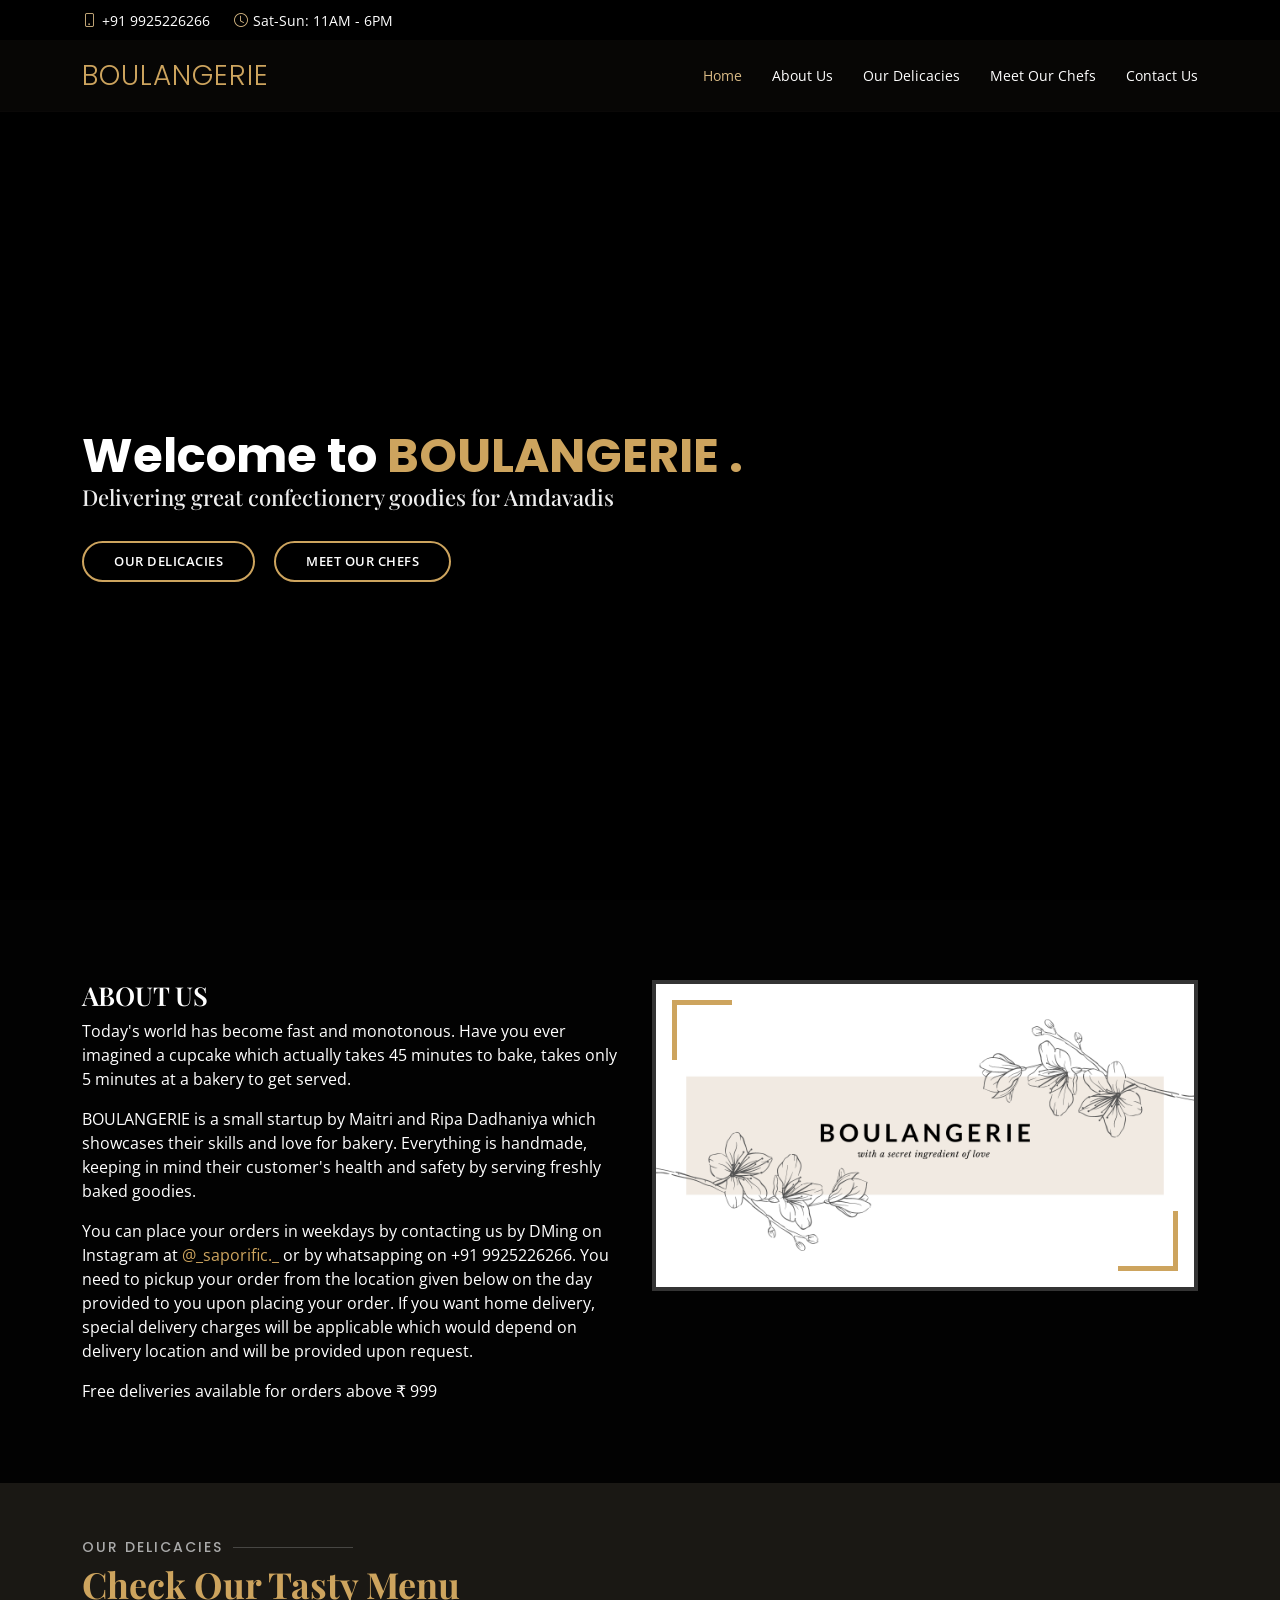
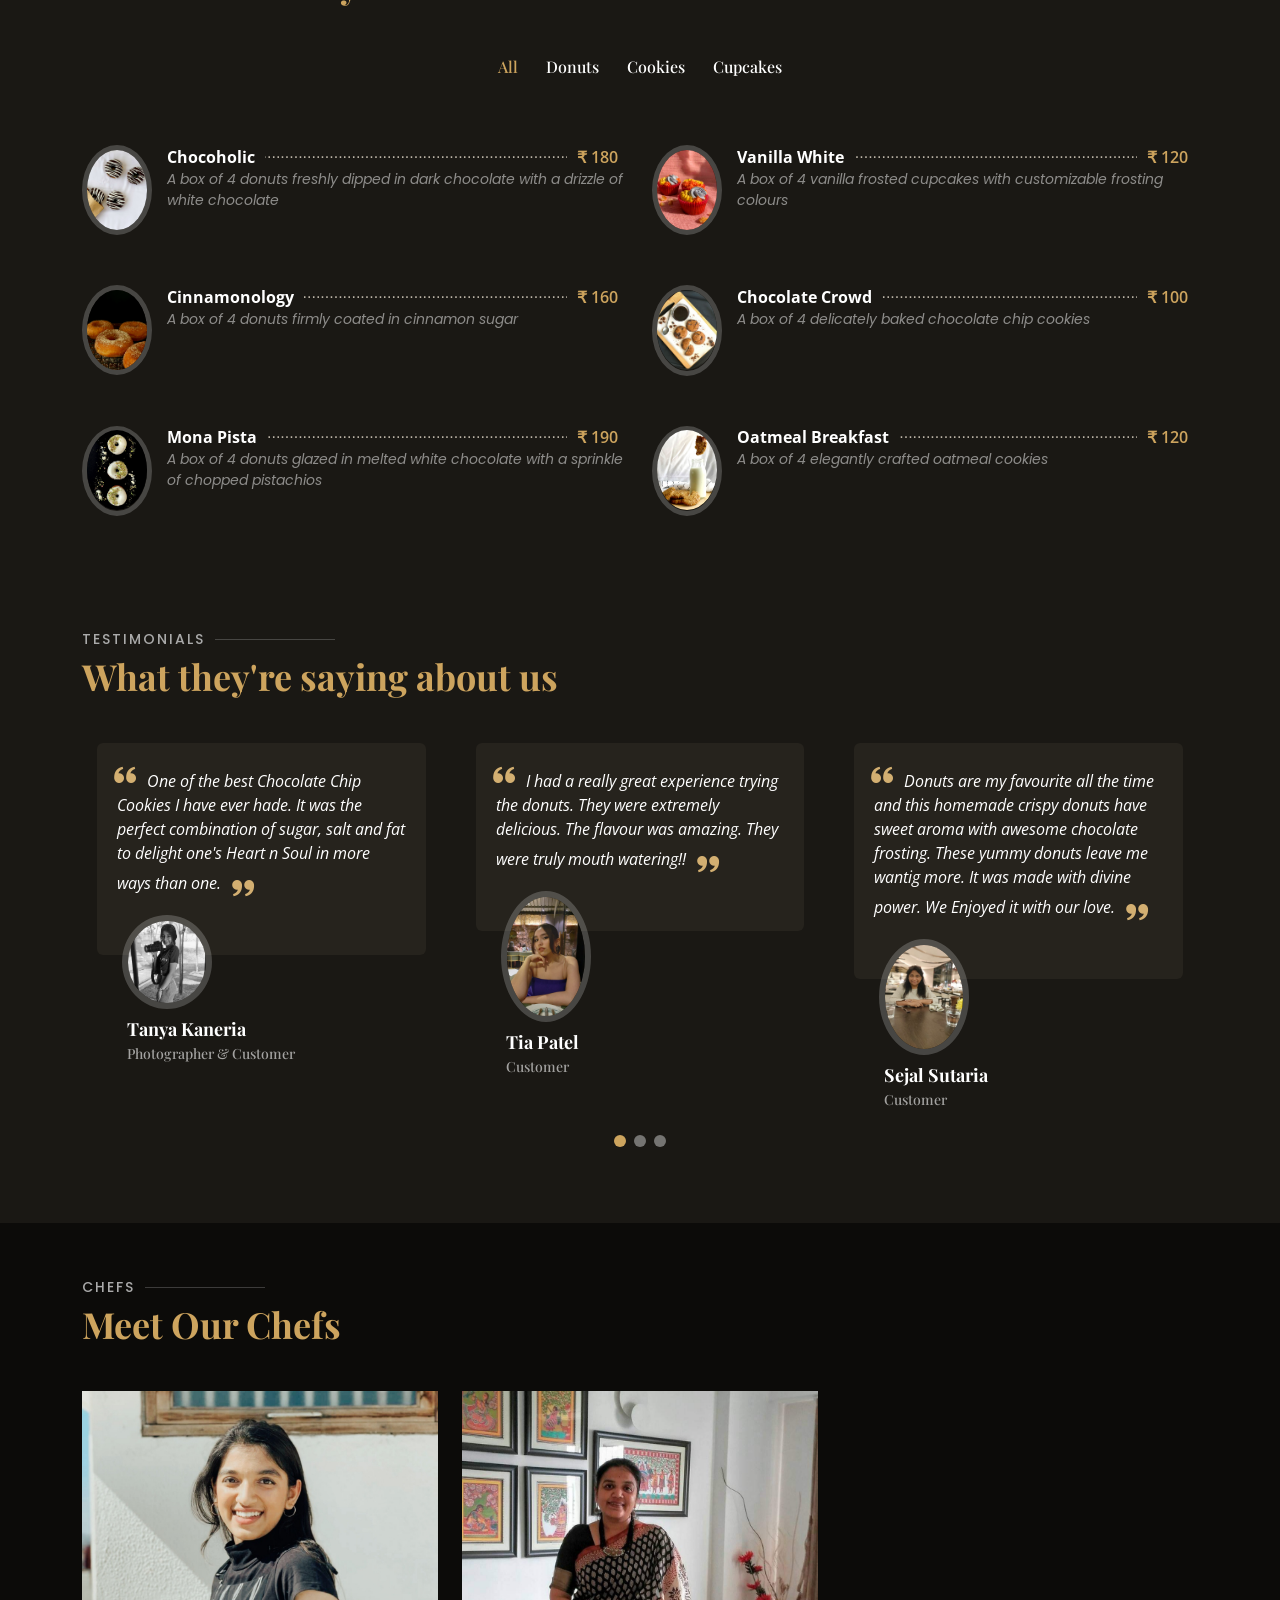
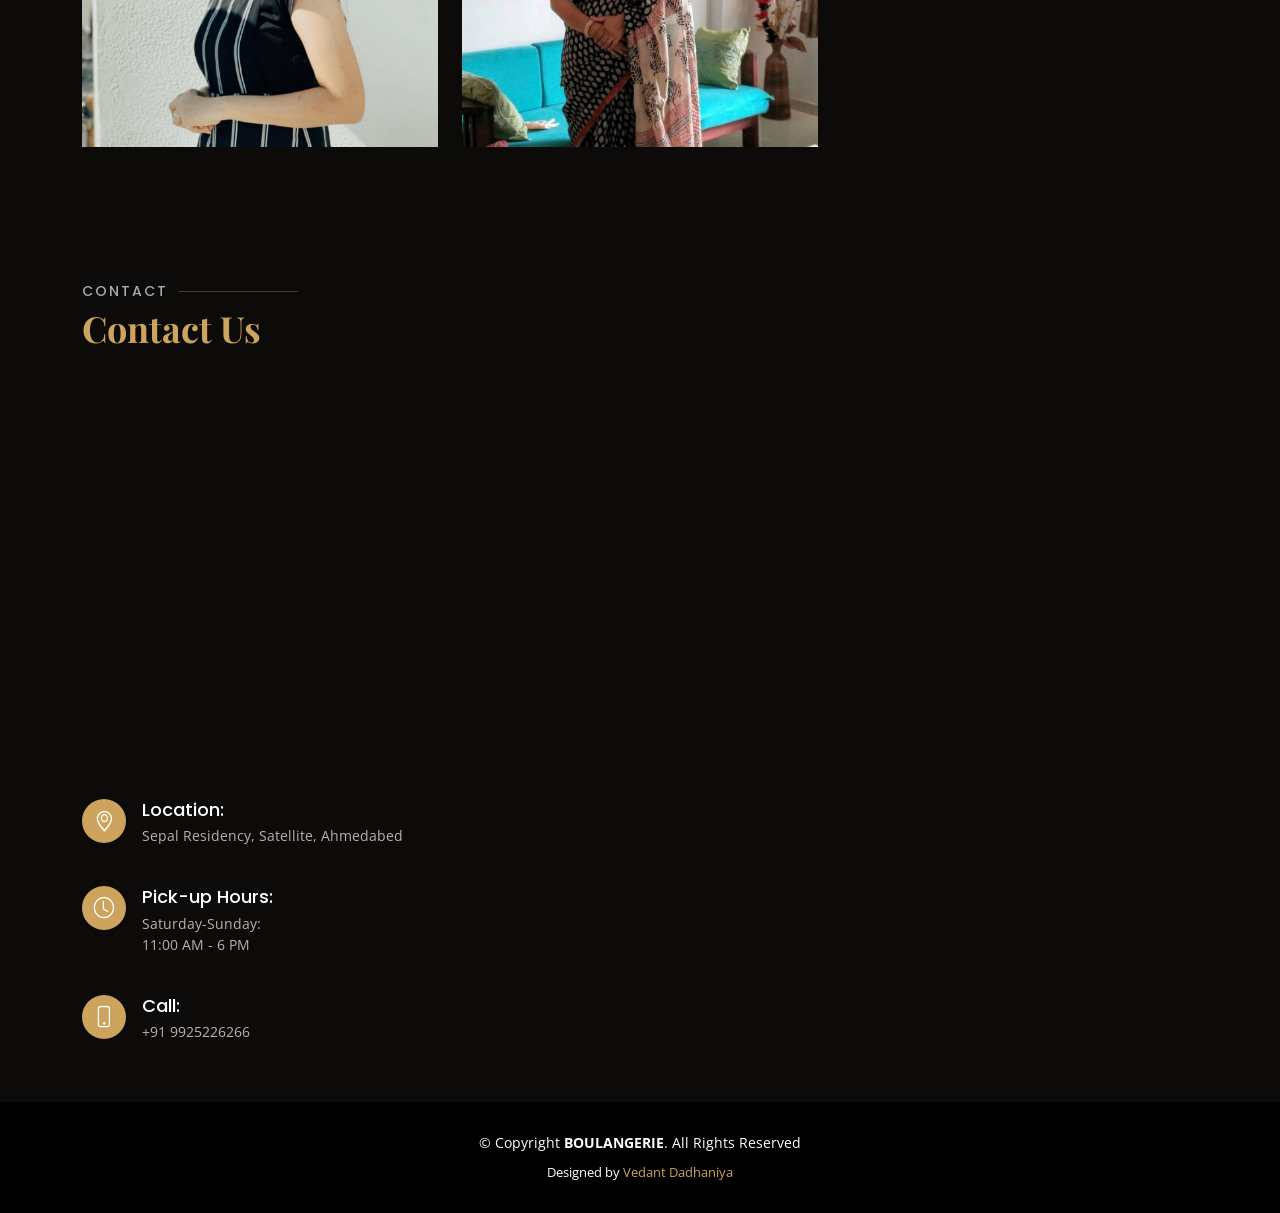
==== Boulangerie/index.html @ 25300a73 "Creator Update" ====
<!DOCTYPE html>
<html lang="en">

<head>
  <meta charset="utf-8">
  <meta content="width=device-width, initial-scale=1.0" name="viewport">

  <title>BOULANGERIE</title>
  <meta content="" name="description">
  <meta content="" name="keywords">

  <!-- Favicons -->
  <link href="assets/img/favicon.png" rel="icon">
  <link href="assets/img/apple-touch-icon.png" rel="apple-touch-icon">

  <!-- Google Fonts -->
  <link href="https://fonts.googleapis.com/css?family=Open+Sans:300,300i,400,400i,600,600i,700,700i|Playfair+Display:ital,wght@0,400;0,500;0,600;0,700;1,400;1,500;1,600;1,700|Poppins:300,300i,400,400i,500,500i,600,600i,700,700i" rel="stylesheet">

  <!-- Vendor CSS Files -->
  <link href="assets/vendor/animate.css/animate.min.css" rel="stylesheet">
  <link href="assets/vendor/aos/aos.css" rel="stylesheet">
  <link href="assets/vendor/bootstrap/css/bootstrap.min.css" rel="stylesheet">
  <link href="assets/vendor/bootstrap-icons/bootstrap-icons.css" rel="stylesheet">
  <link href="assets/vendor/boxicons/css/boxicons.min.css" rel="stylesheet">
  <link href="assets/vendor/glightbox/css/glightbox.min.css" rel="stylesheet">
  <link href="assets/vendor/swiper/swiper-bundle.min.css" rel="stylesheet">

  <!-- Template Main CSS File -->
  <link href="assets/css/style.css" rel="stylesheet">

  <!-- =======================================================
  * Template Name: BOULANGERIE - v3.0.1
  * Template URL: https://bootstrapmade.com/restaurantly-restaurant-template/
  * Author: BootstrapMade.com
  * License: https://bootstrapmade.com/license/
  ======================================================== -->
</head>

<body>

  <!-- ======= Top Bar ======= -->
  <div id="topbar" class="d-flex align-items-center fixed-top">
    <div class="container d-flex justify-content-center justify-content-md-between">

      <div class="contact-info d-flex align-items-center">
        <i class="bi bi-phone d-flex align-items-center"><span>+91 9925226266</span></i>
        <i class="bi bi-clock d-flex align-items-center ms-4"><span> Sat-Sun: 11AM - 6PM</span></i>
      </div>
    </div>
  </div>

  <!-- ======= Header ======= -->
  <header id="header" class="fixed-top d-flex align-items-cente">
    <div class="container-fluid container-xl d-flex align-items-center justify-content-lg-between">

      <h1 class="logo me-auto me-lg-0"><a href="index.html">BOULANGERIE</a></h1>
      <!-- Uncomment below if you prefer to use an image logo -->
      <!-- <a href="index.html" class="logo me-auto me-lg-0"><img src="assets/img/logo.png" alt="" class="img-fluid"></a>-->

      <nav id="navbar" class="navbar order-last order-lg-0">
        <ul>
          <li><a class="nav-link scrollto active" href="#hero">Home</a></li>
          <li><a class="nav-link scrollto" href="#about">About Us</a></li>
          <li><a class="nav-link scrollto" href="#menu">Our Delicacies</a></li>
          <li><a class="nav-link scrollto" href="#chefs">Meet Our Chefs</a></li>
          <li><a class="nav-link scrollto" href="#contact">Contact Us</a></li>
        </ul>
        <i class="bi bi-list mobile-nav-toggle"></i>
      </nav><!-- .navbar -->

    </div>
  </header><!-- End Header -->

  <!-- ======= Hero Section ======= -->
  <section id="hero" class="d-flex align-items-center">
    <div class="container position-relative text-center text-lg-start" data-aos="zoom-in" data-aos-delay="100">
      <div class="row">
        <div class="col-lg-8">
          <h1>Welcome to <span>BOULANGERIE .</span></h1>
          <h2>Delivering great confectionery goodies for Amdavadis</h2>

          <div class="btns">
            <a href="#menu" class="btn-menu animated fadeInUp scrollto">Our Delicacies</a>
            <a href="#chefs" class="btn-book animated fadeInUp scrollto">Meet Our Chefs</a>
          </div>
        </div>

      </div>
    </div>
  </section><!-- End Hero -->

  <main id="main">

    <!-- ======= About Section ======= -->
    <section id="about" class="about">
      <div class="container" data-aos="fade-up">

        <div class="row">
          <div class="col-lg-6 order-1 order-lg-2" data-aos="zoom-in" data-aos-delay="100">
            <div class="about-img">
              <img src="assets/img/about.jpg" alt="">
            </div>
          </div>
          <div class="col-lg-6 pt-4 pt-lg-0 order-2 order-lg-1 content">
            <h3>ABOUT US</h3>
            <p class="font-italic">
              Today's world has become fast and monotonous. Have you ever imagined a cupcake which actually takes 45 minutes to bake, takes only 5 minutes at a bakery to get served. 
            </p>

            <p>
              BOULANGERIE is a small startup by Maitri and Ripa Dadhaniya which showcases their skills and love for bakery. Everything is handmade, keeping in mind their customer's health and safety by serving freshly baked goodies.
            </p>

            <p>
              You can place your orders in weekdays by contacting us by DMing on Instagram at <a href="https://www.instagram.com/_saporific._/">@_saporific._</a> or by whatsapping on +91 9925226266. You need to pickup your order from the location given below on the day provided to you upon placing your order. If you want home delivery, special delivery charges will be applicable which would depend on delivery location and will be provided upon request.
            </p>

            <p>
              Free deliveries available for orders above ₹ 999
            </p>
          </div>
        </div>

      </div>
    </section><!-- End About Section -->

    <!-- ======= Menu Section ======= -->
    <section id="menu" class="menu section-bg">
      <div class="container" data-aos="fade-up">

        <div class="section-title">
          <h2>Our Delicacies</h2>
          <p>Check Our Tasty Menu</p>
        </div>

        <div class="row" data-aos="fade-up" data-aos-delay="100">
          <div class="col-lg-12 d-flex justify-content-center">
            <ul id="menu-flters">
              <li data-filter="*" class="filter-active">All</li>
              <li data-filter=".filter-starters">Donuts</li>
              <li data-filter=".filter-salads">Cookies</li>
              <li data-filter=".filter-specialty">Cupcakes</li>
            </ul>
          </div>
        </div>

        <div class="row menu-container" data-aos="fade-up" data-aos-delay="200">

          <div class="col-lg-6 menu-item filter-starters">
            <img src="assets/img/menu/CLD.jpg" class="menu-img" alt="">
            <div class="menu-content">
              <a href="#">Chocoholic</a><span>₹ 180</span>
            </div>
            <div class="menu-ingredients">
              A box of 4 donuts freshly dipped in dark chocolate with a drizzle of white chocolate
            </div>
          </div>

          <div class="col-lg-6 menu-item filter-specialty">
            <img src="assets/img/menu/vanilla-frosted-cupcakes.jpg" class="menu-img" alt="">
            <div class="menu-content">
              <a href="#">Vanilla White</a><span>₹ 120</span>
            </div>
            <div class="menu-ingredients">
              A box of 4 vanilla frosted cupcakes with customizable frosting colours
            </div>
          </div>

          <div class="col-lg-6 menu-item filter-starters">
            <img src="assets/img/menu/CD.jpg" class="menu-img" alt="">
            <div class="menu-content">
              <a href="#">Cinnamonology</a><span>₹ 160</span>
            </div>
            <div class="menu-ingredients">
              A box of 4 donuts firmly coated in cinnamon sugar
            </div>
          </div>

          <div class="col-lg-6 menu-item filter-salads">
            <img src="assets/img/menu/chocolate-chip-cookies.jpg" class="menu-img" alt="">
            <div class="menu-content">
              <a href="#">Chocolate Crowd</a><span>₹ 100</span>
            </div>
            <div class="menu-ingredients">
              A box of 4 delicately baked chocolate chip cookies
            </div>
          </div>

          <div class="col-lg-6 menu-item filter-starters">
            <img src="assets/img/menu/PD.jpg" class="menu-img" alt="">
            <div class="menu-content">
              <a href="#">Mona Pista</a><span>₹ 190</span>
            </div>
            <div class="menu-ingredients">
              A box of 4 donuts glazed in melted white chocolate with a sprinkle of chopped pistachios
            </div>
          </div>

          <div class="col-lg-6 menu-item filter-salads">
            <img src="assets/img/menu/oatmeal-cookies.jpg" class="menu-img" alt="">
            <div class="menu-content">
              <a href="#">Oatmeal Breakfast</a><span>₹ 120</span>
            </div>
            <div class="menu-ingredients">
              A box of 4 elegantly crafted oatmeal cookies
            </div>
          </div>

        </div>

      </div>
    </section><!-- End Menu Section -->
    
    <!-- ======= Testimonials Section ======= -->
    <section id="testimonials" class="testimonials section-bg">
      <div class="container" data-aos="fade-up">

        <div class="section-title">
          <h2>Testimonials</h2>
          <p>What they're saying about us</p>
        </div>

        <div class="testimonials-slider swiper-container" data-aos="fade-up" data-aos-delay="100">
          <div class="swiper-wrapper">

            <div class="swiper-slide">
              <div class="testimonial-item">
                <p>
                  <i class="bx bxs-quote-alt-left quote-icon-left"></i>
                  One of the best Chocolate Chip Cookies I have ever hade. It was the perfect combination of sugar, salt and fat to delight one's Heart n Soul in more ways than one.
                  <i class="bx bxs-quote-alt-right quote-icon-right"></i>
                </p>
                <img src="assets/img/testimonials/testimonials-1.jpg" class="testimonial-img" alt="">
                <h3>Tanya Kaneria</h3>
                <h4>Photographer &amp; Customer</h4>
              </div>
            </div><!-- End testimonial item -->

            <div class="swiper-slide">
              <div class="testimonial-item">
                <p>
                  <i class="bx bxs-quote-alt-left quote-icon-left"></i>
                  I had a really great experience trying the donuts. They were extremely delicious. The flavour was amazing. They were truly mouth watering!!
                  <i class="bx bxs-quote-alt-right quote-icon-right"></i>
                </p>
                <img src="assets/img/testimonials/testimonials-2.jpg" class="testimonial-img" alt="">
                <h3>Tia Patel</h3>
                <h4>Customer</h4>
              </div>
            </div><!-- End testimonial item -->

            <div class="swiper-slide">
              <div class="testimonial-item">
                <p>
                  <i class="bx bxs-quote-alt-left quote-icon-left"></i>
                  Donuts are my favourite all the time and this homemade crispy donuts have sweet aroma with awesome chocolate frosting. These yummy donuts leave me wantig more. It was made with divine power. We Enjoyed it with our love.
                  <i class="bx bxs-quote-alt-right quote-icon-right"></i>
                </p>
                <img src="assets/img/testimonials/testimonials-3.jpg" class="testimonial-img" alt="">
                <h3>Sejal Sutaria</h3>
                <h4>Customer</h4>
              </div>
            </div><!-- End testimonial item -->

          </div>
          <div class="swiper-pagination"></div>
        </div>

      </div>
    </section><!-- End Testimonials Section -->

    <!-- ======= Chefs Section ======= -->
    <section id="chefs" class="chefs">
      <div class="container" data-aos="fade-up">

        <div class="section-title">
          <h2>Chefs</h2>
          <p>Meet Our Chefs</p>
        </div>

        <div class="row">

          <div class="col-lg-4 col-md-6">
            <div class="member" data-aos="zoom-in" data-aos-delay="100">
              <img src="assets/img/chefs/chefs-1.jpg" class="img-fluid" alt="">
              <div class="member-info">
                <div class="member-info-content">
                  <h4>Maitri Dadhaniya</h4>
                  <span>Student & Owner</span>
                </div>
                <div class="social">
                  <a href="https://www.instagram.com/_saporific._/"><i class="bi bi-instagram"></i></a>
                </div>
              </div>
            </div>
          </div>

          <div class="col-lg-4 col-md-6">
            <div class="member" data-aos="zoom-in" data-aos-delay="200">
              <img src="assets/img/chefs/chefs-2.jpg" class="img-fluid" alt="">
              <div class="member-info">
                <div class="member-info-content">
                  <h4>Ripa Dadhaniya</h4>
                  <span>Homemaker & Co-Owner</span>
                </div>
              </div>
            </div>
          </div>

        </div>

      </div>
    </section><!-- End Chefs Section -->

    <!-- ======= Contact Section ======= -->
    <section id="contact" class="contact">
      <div class="container" data-aos="fade-up">

        <div class="section-title">
          <h2>Contact</h2>
          <p>Contact Us</p>
        </div>
      </div>

      <div data-aos="fade-up">
        <iframe width="100%" height="350" frameborder="0" scrolling="no" marginheight="0" marginwidth="0" src="https://maps.google.com/maps?width=100%25&amp;height=350&amp;hl=en&amp;q=Sepal%20Residency,%20Jodhpur%20Village,%20Ahmedabad+(Sepal%20Residency)&amp;t=&amp;z=16&amp;ie=UTF8&amp;iwloc=B&amp;output=embed"></iframe>
      </div>

      <div class="container" data-aos="fade-up">

        <div class="row mt-5">

          <div class="col-lg-4">
            <div class="info">
              <div class="address">
                <i class="bi bi-geo-alt"></i>
                <h4>Location:</h4>
                <p>Sepal Residency, Satellite, Ahmedabed</p>
              </div>

              <div class="open-hours">
                <i class="bi bi-clock"></i>
                <h4>Pick-up Hours:</h4>
                <p>
                  Saturday-Sunday:<br>
                  11:00 AM - 6 PM
                </p>
              </div>

              <div class="phone">
                <i class="bi bi-phone"></i>
                <h4>Call:</h4>
                <p>+91 9925226266</p>
              </div>

            </div>

          </div>

        </div>

      </div>
    </section><!-- End Contact Section -->

  </main><!-- End #main -->

  <!-- ======= Footer ======= -->
  <footer id="footer">
    <div class="container">
      <div class="copyright">
        &copy; Copyright <strong><span>BOULANGERIE</span></strong>. All Rights Reserved
      </div>
      <div class="credits">
        <!-- All the links in the footer should remain intact. -->
        <!-- You can delete the links only if you purchased the pro version. -->
        <!-- Licensing information: https://bootstrapmade.com/license/ -->
        <!-- Purchase the pro version with working PHP/AJAX contact form: https://bootstrapmade.com/restaurantly-restaurant-template/ -->
        Designed by <a href='https://github.com/QuantoProgrammer'>Vedant Dadhaniya</a>
      </div>
    </div>
  </footer><!-- End Footer -->

  <div id="preloader"></div>
  <a href="#" class="back-to-top d-flex align-items-center justify-content-center"><i class="bi bi-arrow-up-short"></i></a>

  <!-- Vendor JS Files -->
  <script src="assets/vendor/aos/aos.js"></script>
  <script src="assets/vendor/bootstrap/js/bootstrap.bundle.min.js"></script>
  <script src="assets/vendor/glightbox/js/glightbox.min.js"></script>
  <script src="assets/vendor/isotope-layout/isotope.pkgd.min.js"></script>
  <script src="assets/vendor/php-email-form/validate.js"></script>
  <script src="assets/vendor/swiper/swiper-bundle.min.js"></script>

  <!-- Template Main JS File -->
  <script src="assets/js/main.js"></script>

</body>

</html>
---- Boulangerie/assets/css/style.css ----
/**
* Template Name: Restaurantly - v3.0.1
* Template URL: https://bootstrapmade.com/restaurantly-restaurant-template/
* Author: BootstrapMade.com
* License: https://bootstrapmade.com/license/
*/

/*--------------------------------------------------------------
# General
--------------------------------------------------------------*/
body {
  font-family: "Open Sans", sans-serif;
  background: #0c0b09;
  color: #fff;
}

a {
  color: #cda45e;
  text-decoration: none;
}

a:hover {
  color: #d9ba85;
  text-decoration: none;
}

h1, h2, h3, h4, h5, h6 {
  font-family: "Playfair Display", serif;
}

/*--------------------------------------------------------------
# Preloader
--------------------------------------------------------------*/
#preloader {
  position: fixed;
  top: 0;
  left: 0;
  right: 0;
  bottom: 0;
  z-index: 9999;
  overflow: hidden;
  background: #1a1814;
}

#preloader:before {
  content: "";
  position: fixed;
  top: calc(50% - 30px);
  left: calc(50% - 30px);
  border: 6px solid #1a1814;
  border-top-color: #cda45e;
  border-bottom-color: #cda45e;
  border-radius: 50%;
  width: 60px;
  height: 60px;
  -webkit-animation: animate-preloader 1s linear infinite;
  animation: animate-preloader 1s linear infinite;
}

@-webkit-keyframes animate-preloader {
  0% {
    transform: rotate(0deg);
  }
  100% {
    transform: rotate(360deg);
  }
}

@keyframes animate-preloader {
  0% {
    transform: rotate(0deg);
  }
  100% {
    transform: rotate(360deg);
  }
}

/*--------------------------------------------------------------
# Back to top button
--------------------------------------------------------------*/
.back-to-top {
  position: fixed;
  visibility: hidden;
  opacity: 0;
  right: 15px;
  bottom: 15px;
  z-index: 996;
  width: 44px;
  height: 44px;
  border-radius: 50px;
  transition: all 0.4s;
  border: 2px solid #cda45e;
}

.back-to-top i {
  font-size: 28px;
  color: #cda45e;
  line-height: 0;
}

.back-to-top:hover {
  background: #cda45e;
  color: #1a1814;
}

.back-to-top:hover i {
  color: #444444;
}

.back-to-top.active {
  visibility: visible;
  opacity: 1;
}

/*--------------------------------------------------------------
# Disable aos animation delay on mobile devices
--------------------------------------------------------------*/
@media screen and (max-width: 768px) {
  [data-aos-delay] {
    transition-delay: 0 !important;
  }
}

/*--------------------------------------------------------------
# Top Bar
--------------------------------------------------------------*/
#topbar {
  height: 40px;
  font-size: 14px;
  transition: all 0.5s;
  z-index: 996;
}

#topbar.topbar-scrolled {
  top: -40px;
}

#topbar .contact-info i {
  font-style: normal;
  color: #d9ba85;
}

#topbar .contact-info i span {
  padding-left: 5px;
  color: #fff;
}

#topbar .languages ul {
  display: flex;
  flex-wrap: wrap;
  list-style: none;
  padding: 0;
  margin: 0;
  color: #cda45e;
}

#topbar .languages ul a {
  color: white;
}

#topbar .languages ul li + li {
  padding-left: 10px;
}

#topbar .languages ul li + li::before {
  display: inline-block;
  padding-right: 10px;
  color: rgba(255, 255, 255, 0.5);
  content: "/";
}

/*--------------------------------------------------------------
# Header
--------------------------------------------------------------*/
#header {
  background: rgba(12, 11, 9, 0.6);
  border-bottom: 1px solid rgba(12, 11, 9, 0.6);
  transition: all 0.5s;
  z-index: 997;
  padding: 15px 0;
  top: 40px;
}

#header.header-scrolled {
  top: 0;
  background: rgba(0, 0, 0, 0.85);
  border-bottom: 1px solid #37332a;
}

#header .logo {
  font-size: 28px;
  margin: 0;
  padding: 0;
  line-height: 1;
  font-weight: 300;
  letter-spacing: 1px;
  text-transform: uppercase;
  font-family: "Poppins", sans-serif;
}

#header .logo a {
  color: #cda45e;
}

#header .logo img {
  max-height: 40px;
}

/*--------------------------------------------------------------
# Book a table button Menu
--------------------------------------------------------------*/
.book-a-table-btn {
  margin: 0 0 0 15px;
  border: 2px solid #cda45e;
  color: #fff;
  border-radius: 50px;
  padding: 8px 25px;
  text-transform: uppercase;
  font-size: 13px;
  font-weight: 500;
  letter-spacing: 1px;
  transition: 0.3s;
}

.book-a-table-btn:hover {
  background: #cda45e;
  color: #fff;
}

@media (max-width: 992px) {
  .book-a-table-btn {
    margin: 0 15px 0 0;
    padding: 8px 20px;
  }
}

/*--------------------------------------------------------------
# Navigation Menu
--------------------------------------------------------------*/
/**
* Desktop Navigation 
*/
.navbar {
  padding: 0;
}

.navbar ul {
  margin: 0;
  padding: 0;
  display: flex;
  list-style: none;
  align-items: center;
}

.navbar li {
  position: relative;
}

.navbar a {
  display: flex;
  align-items: center;
  justify-content: space-between;
  padding: 10px 0 10px 30px;
  color: #fff;
  white-space: nowrap;
  transition: 0.3s;
  font-size: 14px;
}

.navbar a i {
  font-size: 12px;
  line-height: 0;
  margin-left: 5px;
}

.navbar a:hover, .navbar .active, .navbar li:hover > a {
  color: #d9ba85;
}

.navbar .dropdown ul {
  display: block;
  position: absolute;
  left: 14px;
  top: calc(100% + 30px);
  margin: 0;
  padding: 10px 0;
  z-index: 99;
  opacity: 0;
  visibility: hidden;
  background: #fff;
  box-shadow: 0px 0px 30px rgba(127, 137, 161, 0.25);
  transition: 0.3s;
  border-radius: 4px;
}

.navbar .dropdown ul li {
  min-width: 200px;
}

.navbar .dropdown ul a {
  padding: 10px 20px;
  color: #444444;
}

.navbar .dropdown ul a i {
  font-size: 12px;
}

.navbar .dropdown ul a:hover, .navbar .dropdown ul .active:hover, .navbar .dropdown ul li:hover > a {
  color: #cda45e;
}

.navbar .dropdown:hover > ul {
  opacity: 1;
  top: 100%;
  visibility: visible;
}

.navbar .dropdown .dropdown ul {
  top: 0;
  left: calc(100% - 30px);
  visibility: hidden;
}

.navbar .dropdown .dropdown:hover > ul {
  opacity: 1;
  top: 0;
  left: 100%;
  visibility: visible;
}

@media (max-width: 1366px) {
  .navbar .dropdown .dropdown ul {
    left: -90%;
  }
  .navbar .dropdown .dropdown:hover > ul {
    left: -100%;
  }
}

/**
* Mobile Navigation 
*/
.mobile-nav-toggle {
  color: #fff;
  font-size: 28px;
  cursor: pointer;
  display: none;
  line-height: 0;
  transition: 0.5s;
}

@media (max-width: 991px) {
  .mobile-nav-toggle {
    display: block;
  }
  .navbar ul {
    display: none;
  }
}

.navbar-mobile {
  position: fixed;
  overflow: hidden;
  top: 0;
  right: 0;
  left: 0;
  bottom: 0;
  background: rgba(0, 0, 0, 0.9);
  transition: 0.3s;
  z-index: 999;
}

.navbar-mobile .mobile-nav-toggle {
  position: absolute;
  top: 15px;
  right: 15px;
}

.navbar-mobile ul {
  display: block;
  position: absolute;
  top: 55px;
  right: 15px;
  bottom: 15px;
  left: 15px;
  padding: 10px 0;
  border-radius: 6px;
  background-color: #fff;
  overflow-y: auto;
  transition: 0.3s;
}

.navbar-mobile a {
  padding: 10px 20px;
  font-size: 15px;
  color: #1a1814;
}

.navbar-mobile a:hover, .navbar-mobile .active, .navbar-mobile li:hover > a {
  color: #cda45e;
}

.navbar-mobile .getstarted {
  margin: 15px;
}

.navbar-mobile .dropdown ul {
  position: static;
  display: none;
  margin: 10px 20px;
  padding: 10px 0;
  z-index: 99;
  opacity: 1;
  visibility: visible;
  background: #fff;
  box-shadow: 0px 0px 30px rgba(127, 137, 161, 0.25);
}

.navbar-mobile .dropdown ul li {
  min-width: 200px;
}

.navbar-mobile .dropdown ul a {
  padding: 10px 20px;
}

.navbar-mobile .dropdown ul a i {
  font-size: 12px;
}

.navbar-mobile .dropdown ul a:hover, .navbar-mobile .dropdown ul .active:hover, .navbar-mobile .dropdown ul li:hover > a {
  color: #cda45e;
}

.navbar-mobile .dropdown > .dropdown-active {
  display: block;
}

/*--------------------------------------------------------------
# Hero Section
--------------------------------------------------------------*/
#hero {
  width: 100%;
  height: 100vh;
  background: url("../img/hero-bg.jpg") top center;
  background-size: cover;
  position: relative;
  padding: 0;
}

#hero:before {
  content: "";
  background: #000;
  position: absolute;
  bottom: 0;
  top: 0;
  left: 0;
  right: 0;
}

#hero .container {
  padding-top: 110px;
}

@media (max-width: 992px) {
  #hero .container {
    padding-top: 98px;
  }
}

#hero h1 {
  margin: 0;
  font-size: 48px;
  font-weight: 700;
  line-height: 56px;
  color: #fff;
  font-family: "Poppins", sans-serif;
}

#hero h1 span {
  color: #cda45e;
}

#hero h2 {
  color: #eee;
  margin-bottom: 10px 0 0 0;
  font-size: 22px;
}

#hero .btns {
  margin-top: 30px;
}

#hero .btn-menu, #hero .btn-book {
  font-weight: 600;
  font-size: 13px;
  letter-spacing: 0.5px;
  text-transform: uppercase;
  display: inline-block;
  padding: 12px 30px;
  border-radius: 50px;
  transition: 0.3s;
  line-height: 1;
  color: white;
  border: 2px solid #cda45e;
}

#hero .btn-menu:hover, #hero .btn-book:hover {
  background: #cda45e;
  color: #fff;
}

#hero .btn-book {
  margin-left: 15px;
}

#hero .play-btn {
  width: 94px;
  height: 94px;
  background: radial-gradient(#cda45e 50%, rgba(205, 164, 94, 0.4) 52%);
  border-radius: 50%;
  display: block;
  position: relative;
  overflow: hidden;
}

#hero .play-btn::after {
  content: '';
  position: absolute;
  left: 50%;
  top: 50%;
  transform: translateX(-40%) translateY(-50%);
  width: 0;
  height: 0;
  border-top: 10px solid transparent;
  border-bottom: 10px solid transparent;
  border-left: 15px solid #fff;
  z-index: 100;
  transition: all 400ms cubic-bezier(0.55, 0.055, 0.675, 0.19);
}

#hero .play-btn::before {
  content: '';
  position: absolute;
  width: 120px;
  height: 120px;
  -webkit-animation-delay: 0s;
  animation-delay: 0s;
  -webkit-animation: pulsate-btn 2s;
  animation: pulsate-btn 2s;
  -webkit-animation-direction: forwards;
  animation-direction: forwards;
  -webkit-animation-iteration-count: infinite;
  animation-iteration-count: infinite;
  -webkit-animation-timing-function: steps;
  animation-timing-function: steps;
  opacity: 1;
  border-radius: 50%;
  border: 5px solid rgba(205, 164, 94, 0.7);
  top: -15%;
  left: -15%;
  background: rgba(198, 16, 0, 0);
}

#hero .play-btn:hover::after {
  border-left: 15px solid #cda45e;
  transform: scale(20);
}

#hero .play-btn:hover::before {
  content: '';
  position: absolute;
  left: 50%;
  top: 50%;
  transform: translateX(-40%) translateY(-50%);
  width: 0;
  height: 0;
  border: none;
  border-top: 10px solid transparent;
  border-bottom: 10px solid transparent;
  border-left: 15px solid #fff;
  z-index: 200;
  -webkit-animation: none;
  animation: none;
  border-radius: 0;
}

@media (min-width: 1024px) {
  #hero {
    background-attachment: fixed;
  }
}

@media (max-width: 992px) {
  #hero .play-btn {
    margin-top: 30px;
  }
}

@media (max-height: 500px) {
  #hero {
    height: auto;
  }
  #hero .container {
    padding-top: 130px;
    padding-bottom: 60px;
  }
}

@media (max-width: 768px) {
  #hero h1 {
    font-size: 28px;
    line-height: 36px;
  }
  #hero h2 {
    font-size: 18px;
    line-height: 24px;
  }
}

@-webkit-keyframes pulsate-btn {
  0% {
    transform: scale(0.6, 0.6);
    opacity: 1;
  }
  100% {
    transform: scale(1, 1);
    opacity: 0;
  }
}

@keyframes pulsate-btn {
  0% {
    transform: scale(0.6, 0.6);
    opacity: 1;
  }
  100% {
    transform: scale(1, 1);
    opacity: 0;
  }
}

/*--------------------------------------------------------------
# Sections General
--------------------------------------------------------------*/
section {
  padding: 60px 0;
  overflow: hidden;
}

.section-bg {
  background-color: #1a1814;
}

.section-title {
  padding-bottom: 40px;
}

.section-title h2 {
  font-size: 14px;
  font-weight: 500;
  padding: 0;
  line-height: 1px;
  margin: 0 0 5px 0;
  letter-spacing: 2px;
  text-transform: uppercase;
  color: #aaaaaa;
  font-family: "Poppins", sans-serif;
}

.section-title h2::after {
  content: "";
  width: 120px;
  height: 1px;
  display: inline-block;
  background: rgba(255, 255, 255, 0.2);
  margin: 4px 10px;
}

.section-title p {
  margin: 0;
  margin: 0;
  font-size: 36px;
  font-weight: 700;
  font-family: "Playfair Display", serif;
  color: #cda45e;
}

/*--------------------------------------------------------------
# About
--------------------------------------------------------------*/
.breadcrumbs {
  padding: 15px 0;
  background: #1d1b16;
  margin-top: 110px;
}

@media (max-width: 992px) {
  .breadcrumbs {
    margin-top: 98px;
  }
}

.breadcrumbs h2 {
  font-size: 26px;
  font-weight: 300;
}

.breadcrumbs ol {
  display: flex;
  flex-wrap: wrap;
  list-style: none;
  padding: 0;
  margin: 0;
  font-size: 14px;
}

.breadcrumbs ol li + li {
  padding-left: 10px;
}

.breadcrumbs ol li + li::before {
  display: inline-block;
  padding-right: 10px;
  color: #37332a;
  content: "/";
}

@media (max-width: 768px) {
  .breadcrumbs .d-flex {
    display: block !important;
  }
  .breadcrumbs ol {
    display: block;
  }
  .breadcrumbs ol li {
    display: inline-block;
  }
}

/*--------------------------------------------------------------
# About
--------------------------------------------------------------*/
.about {
  background: url("../img/about-bg.jpg") center center;
  background-size: cover;
  position: relative;
  padding: 80px 0;
}

.about:before {
  content: "";
  background: rgba(0, 0, 0, 0.8);
  position: absolute;
  bottom: 0;
  top: 0;
  left: 0;
  right: 0;
}

.about .about-img {
  position: relative;
  transition: .5s;
}

.about .about-img img {
  max-width: 100%;
  border: 4px solid rgba(255, 255, 255, 0.2);
  position: relative;
}

.about .about-img::before {
  position: absolute;
  left: 20px;
  top: 20px;
  width: 60px;
  height: 60px;
  z-index: 1;
  content: '';
  border-left: 5px solid #cda45e;
  border-top: 5px solid #cda45e;
  transition: .5s;
}

.about .about-img::after {
  position: absolute;
  right: 20px;
  bottom: 20px;
  width: 60px;
  height: 60px;
  z-index: 2;
  content: '';
  border-right: 5px solid #cda45e;
  border-bottom: 5px solid #cda45e;
  transition: .5s;
}

.about .about-img:hover {
  transform: scale(1.03);
}

.about .about-img:hover::before {
  left: 10px;
  top: 10px;
}

.about .about-img:hover::after {
  right: 10px;
  bottom: 10px;
}

.about .content h3 {
  font-weight: 600;
  font-size: 26px;
}

.about .content ul {
  list-style: none;
  padding: 0;
}

.about .content ul li {
  padding-bottom: 10px;
}

.about .content ul i {
  font-size: 20px;
  padding-right: 4px;
  color: #cda45e;
}

.about .content p:last-child {
  margin-bottom: 0;
}

@media (min-width: 1024px) {
  .about {
    background-attachment: fixed;
  }
}

/*--------------------------------------------------------------
# Menu Section
--------------------------------------------------------------*/
.menu #menu-flters {
  padding: 0;
  margin: 0 auto 0 auto;
  list-style: none;
  text-align: center;
  border-radius: 50px;
}

.menu #menu-flters li {
  cursor: pointer;
  display: inline-block;
  padding: 8px 12px 10px 12px;
  font-size: 16px;
  font-weight: 500;
  line-height: 1;
  color: #fff;
  margin-bottom: 10px;
  transition: all ease-in-out 0.3s;
  border-radius: 50px;
  font-family: "Playfair Display", serif;
}

.menu #menu-flters li:hover, .menu #menu-flters li.filter-active {
  color: #cda45e;
}

.menu #menu-flters li:last-child {
  margin-right: 0;
}

.menu .menu-item {
  margin-top: 50px;
}

.menu .menu-img {
  width: 70px;
  border-radius: 50%;
  float: left;
  border: 5px solid rgba(255, 255, 255, 0.2);
}

.menu .menu-content {
  margin-left: 85px;
  overflow: hidden;
  display: flex;
  justify-content: space-between;
  position: relative;
}

.menu .menu-content::after {
  content: "......................................................................"
 "...................................................................."
 "....................................................................";
  position: absolute;
  left: 20px;
  right: 0;
  top: -4px;
  z-index: 1;
  color: #bab3a6;
  font-family: Arial, "Helvetica Neue", Helvetica, sans-serif;
}

.menu .menu-content a {
  padding-right: 10px;
  background: #1a1814;
  position: relative;
  z-index: 3;
  font-weight: 700;
  color: white;
  transition: 0.3s;
}

.menu .menu-content a:hover {
  color: #cda45e;
}

.menu .menu-content span {
  background: #1a1814;
  position: relative;
  z-index: 3;
  padding: 0 10px;
  font-weight: 600;
  color: #cda45e;
}

.menu .menu-ingredients {
  margin-left: 85px;
  font-style: italic;
  font-size: 14px;
  font-family: "Poppins", sans-serif;
  color: rgba(255, 255, 255, 0.5);
}

/*--------------------------------------------------------------
# Testimonials
--------------------------------------------------------------*/

.testimonials .testimonial-item {
  box-sizing: content-box;
  min-height: 320px;
}

.testimonials .testimonial-item .testimonial-img {
  width: 90px;
  border-radius: 50%;
  margin: -40px 0 0 40px;
  position: relative;
  z-index: 2;
  border: 6px solid rgba(255, 255, 255, 0.2);
}

.testimonials .testimonial-item h3 {
  font-size: 18px;
  font-weight: bold;
  margin: 10px 0 5px 45px;
  color: white;
}

.testimonials .testimonial-item h4 {
  font-size: 14px;
  color: rgba(255, 255, 255, 0.6);
  margin: 0 0 0 45px;
}

.testimonials .testimonial-item .quote-icon-left, .testimonials .testimonial-item .quote-icon-right {
  color: #d3af71;
  font-size: 26px;
}

.testimonials .testimonial-item .quote-icon-left {
  display: inline-block;
  left: -5px;
  position: relative;
}

.testimonials .testimonial-item .quote-icon-right {
  display: inline-block;
  right: -5px;
  position: relative;
  top: 10px;
}

.testimonials .testimonial-item p {
  font-style: italic;
  margin: 0 15px 0 15px;
  padding: 20px 20px 60px 20px;
  background: #26231d;
  position: relative;
  border-radius: 6px;
  position: relative;
  z-index: 1;
}

.testimonials .swiper-pagination {
  margin-top: 30px;
  position: relative;
}

.testimonials .swiper-pagination .swiper-pagination-bullet {
  width: 12px;
  height: 12px;
  background-color: rgba(255, 255, 255, 0.4);
  opacity: 1;
}

.testimonials .swiper-pagination .swiper-pagination-bullet-active {
  background-color: #cda45e;
}

/*--------------------------------------------------------------
# Chefs
--------------------------------------------------------------*/

.chefs .member {
  text-align: center;
  margin-bottom: 20px;
  background: #343a40;
  position: relative;
  overflow: hidden;
}

.chefs .member .member-info {
  opacity: 0;
  position: absolute;
  bottom: 0;
  top: 0;
  left: 0;
  right: 0;
  transition: 0.2s;
}

.chefs .member .member-info-content {
  position: absolute;
  left: 0;
  right: 0;
  bottom: 10px;
  transition: bottom 0.4s;
}

.chefs .member .member-info-content h4 {
  font-weight: 700;
  margin-bottom: 2px;
  font-size: 18px;
  color: #fff;
}

.chefs .member .member-info-content span {
  font-style: italic;
  display: block;
  font-size: 13px;
  color: #fff;
}

.chefs .member .social {
  position: absolute;
  left: 0;
  bottom: -38px;
  right: 0;
  height: 48px;
  transition: bottom ease-in-out 0.4s;
  text-align: center;
}

.chefs .member .social a {
  transition: color 0.3s;
  color: #fff;
  margin: 0 10px;
  display: inline-block;
}

.chefs .member .social a:hover {
  color: #cda45e;
}

.chefs .member .social i {
  font-size: 18px;
  margin: 0 2px;
}

.chefs .member:hover .member-info {
  background: linear-gradient(0deg, rgba(0, 0, 0, 0.9) 0%, rgba(0, 0, 0, 0.8) 20%, rgba(0, 212, 255, 0) 100%);
  opacity: 1;
  transition: 0.4s;
}

.chefs .member:hover .member-info-content {
  bottom: 60px;
  transition: bottom 0.4s;
}

.chefs .member:hover .social {
  bottom: 0;
  transition: bottom ease-in-out 0.4s;
}

/*--------------------------------------------------------------
# Contact
--------------------------------------------------------------*/
.contact .info {
  width: 100%;
}

.contact .info i {
  font-size: 20px;
  float: left;
  width: 44px;
  height: 44px;
  background: #cda45e;
  display: flex;
  justify-content: center;
  align-items: center;
  border-radius: 50px;
  transition: all 0.3s ease-in-out;
}

.contact .info h4 {
  padding: 0 0 0 60px;
  font-size: 18px;
  font-weight: 500;
  margin-bottom: 5px;
  font-family: "Poppins", sans-serif;
}

.contact .info p {
  padding: 0 0 0 60px;
  margin-bottom: 0;
  font-size: 14px;
  color: #bab3a6;
}

.contact .info .open-hours, .contact .info .email, .contact .info .phone {
  margin-top: 40px;
}

.contact .php-email-form {
  width: 100%;
}

.contact .php-email-form .form-group {
  padding-bottom: 8px;
}

.contact .php-email-form .validate {
  display: none;
  color: red;
  margin: 0 0 15px 0;
  font-weight: 400;
  font-size: 13px;
}

.contact .php-email-form .error-message {
  display: none;
  color: #fff;
  background: #ed3c0d;
  text-align: center;
  padding: 15px;
  font-weight: 600;
}

.contact .php-email-form .sent-message {
  display: none;
  color: #fff;
  background: #18d26e;
  text-align: center;
  padding: 15px;
  font-weight: 600;
}

.contact .php-email-form .loading {
  display: none;
  text-align: center;
  padding: 15px;
}

.contact .php-email-form .loading:before {
  content: "";
  display: inline-block;
  border-radius: 50%;
  width: 24px;
  height: 24px;
  margin: 0 10px -6px 0;
  border: 3px solid #cda45e;
  border-top-color: #1a1814;
  -webkit-animation: animate-loading 1s linear infinite;
  animation: animate-loading 1s linear infinite;
}

.contact .php-email-form input, .contact .php-email-form textarea {
  border-radius: 0;
  box-shadow: none;
  font-size: 14px;
  background: #0c0b09;
  border-color: #625b4b;
  color: white;
}

.contact .php-email-form input::-webkit-input-placeholder, .contact .php-email-form textarea::-webkit-input-placeholder {
  color: #a49b89;
}

.contact .php-email-form input::-moz-placeholder, .contact .php-email-form textarea::-moz-placeholder {
  color: #a49b89;
}

.contact .php-email-form input::placeholder, .contact .php-email-form textarea::placeholder {
  color: #a49b89;
}

.contact .php-email-form input:focus, .contact .php-email-form textarea:focus {
  border-color: #cda45e;
}

.contact .php-email-form input {
  height: 44px;
}

.contact .php-email-form textarea {
  padding: 10px 12px;
}

.contact .php-email-form button[type="submit"] {
  background: #cda45e;
  border: 0;
  padding: 10px 35px;
  color: #fff;
  transition: 0.4s;
  border-radius: 50px;
}

.contact .php-email-form button[type="submit"]:hover {
  background: #d3af71;
}

@-webkit-keyframes animate-loading {
  0% {
    transform: rotate(0deg);
  }
  100% {
    transform: rotate(360deg);
  }
}

@keyframes animate-loading {
  0% {
    transform: rotate(0deg);
  }
  100% {
    transform: rotate(360deg);
  }
}

/*--------------------------------------------------------------
# Footer
--------------------------------------------------------------*/
#footer {
  background: black;
  padding: 0 0 30px 0;
  color: #fff;
  font-size: 14px;
}

#footer .footer-top {
  background: #0c0b09;
  border-top: 1px solid #37332a;
  border-bottom: 1px solid #28251f;
  padding: 60px 0 30px 0;
}

#footer .footer-top .footer-info {
  margin-bottom: 30px;
}

#footer .footer-top .footer-info h3 {
  font-size: 24px;
  margin: 0 0 20px 0;
  padding: 2px 0 2px 0;
  line-height: 1;
  font-weight: 300;
  text-transform: uppercase;
  font-family: "Poppins", sans-serif;
}

#footer .footer-top .footer-info p {
  font-size: 14px;
  line-height: 24px;
  margin-bottom: 0;
  font-family: "Playfair Display", serif;
  color: #fff;
}

#footer .footer-top .social-links a {
  font-size: 18px;
  display: inline-block;
  background: #28251f;
  color: #fff;
  line-height: 1;
  padding: 8px 0;
  margin-right: 4px;
  border-radius: 50%;
  text-align: center;
  width: 36px;
  height: 36px;
  transition: 0.3s;
}

#footer .footer-top .social-links a:hover {
  background: #cda45e;
  color: #fff;
  text-decoration: none;
}

#footer .footer-top h4 {
  font-size: 16px;
  font-weight: 600;
  color: #fff;
  position: relative;
  padding-bottom: 12px;
}

#footer .footer-top .footer-links {
  margin-bottom: 30px;
}

#footer .footer-top .footer-links ul {
  list-style: none;
  padding: 0;
  margin: 0;
}

#footer .footer-top .footer-links ul i {
  padding-right: 2px;
  color: #cda45e;
  font-size: 18px;
  line-height: 1;
}

#footer .footer-top .footer-links ul li {
  padding: 10px 0;
  display: flex;
  align-items: center;
}

#footer .footer-top .footer-links ul li:first-child {
  padding-top: 0;
}

#footer .footer-top .footer-links ul a {
  color: #fff;
  transition: 0.3s;
  display: inline-block;
  line-height: 1;
}

#footer .footer-top .footer-links ul a:hover {
  color: #cda45e;
}

#footer .footer-top .footer-newsletter form {
  margin-top: 30px;
  background: #28251f;
  padding: 6px 10px;
  position: relative;
  border-radius: 50px;
  border: 1px solid #454035;
}

#footer .footer-top .footer-newsletter form input[type="email"] {
  border: 0;
  padding: 4px;
  width: calc(100% - 110px);
  background: #28251f;
  color: white;
}

#footer .footer-top .footer-newsletter form input[type="submit"] {
  position: absolute;
  top: -1px;
  right: -1px;
  bottom: -1px;
  border: 0;
  background: none;
  font-size: 16px;
  padding: 0 20px 2px 20px;
  background: #cda45e;
  color: #fff;
  transition: 0.3s;
  border-radius: 50px;
}

#footer .footer-top .footer-newsletter form input[type="submit"]:hover {
  background: #d3af71;
}

#footer .copyright {
  text-align: center;
  padding-top: 30px;
}

#footer .credits {
  padding-top: 10px;
  text-align: center;
  font-size: 13px;
  color: #fff;
}
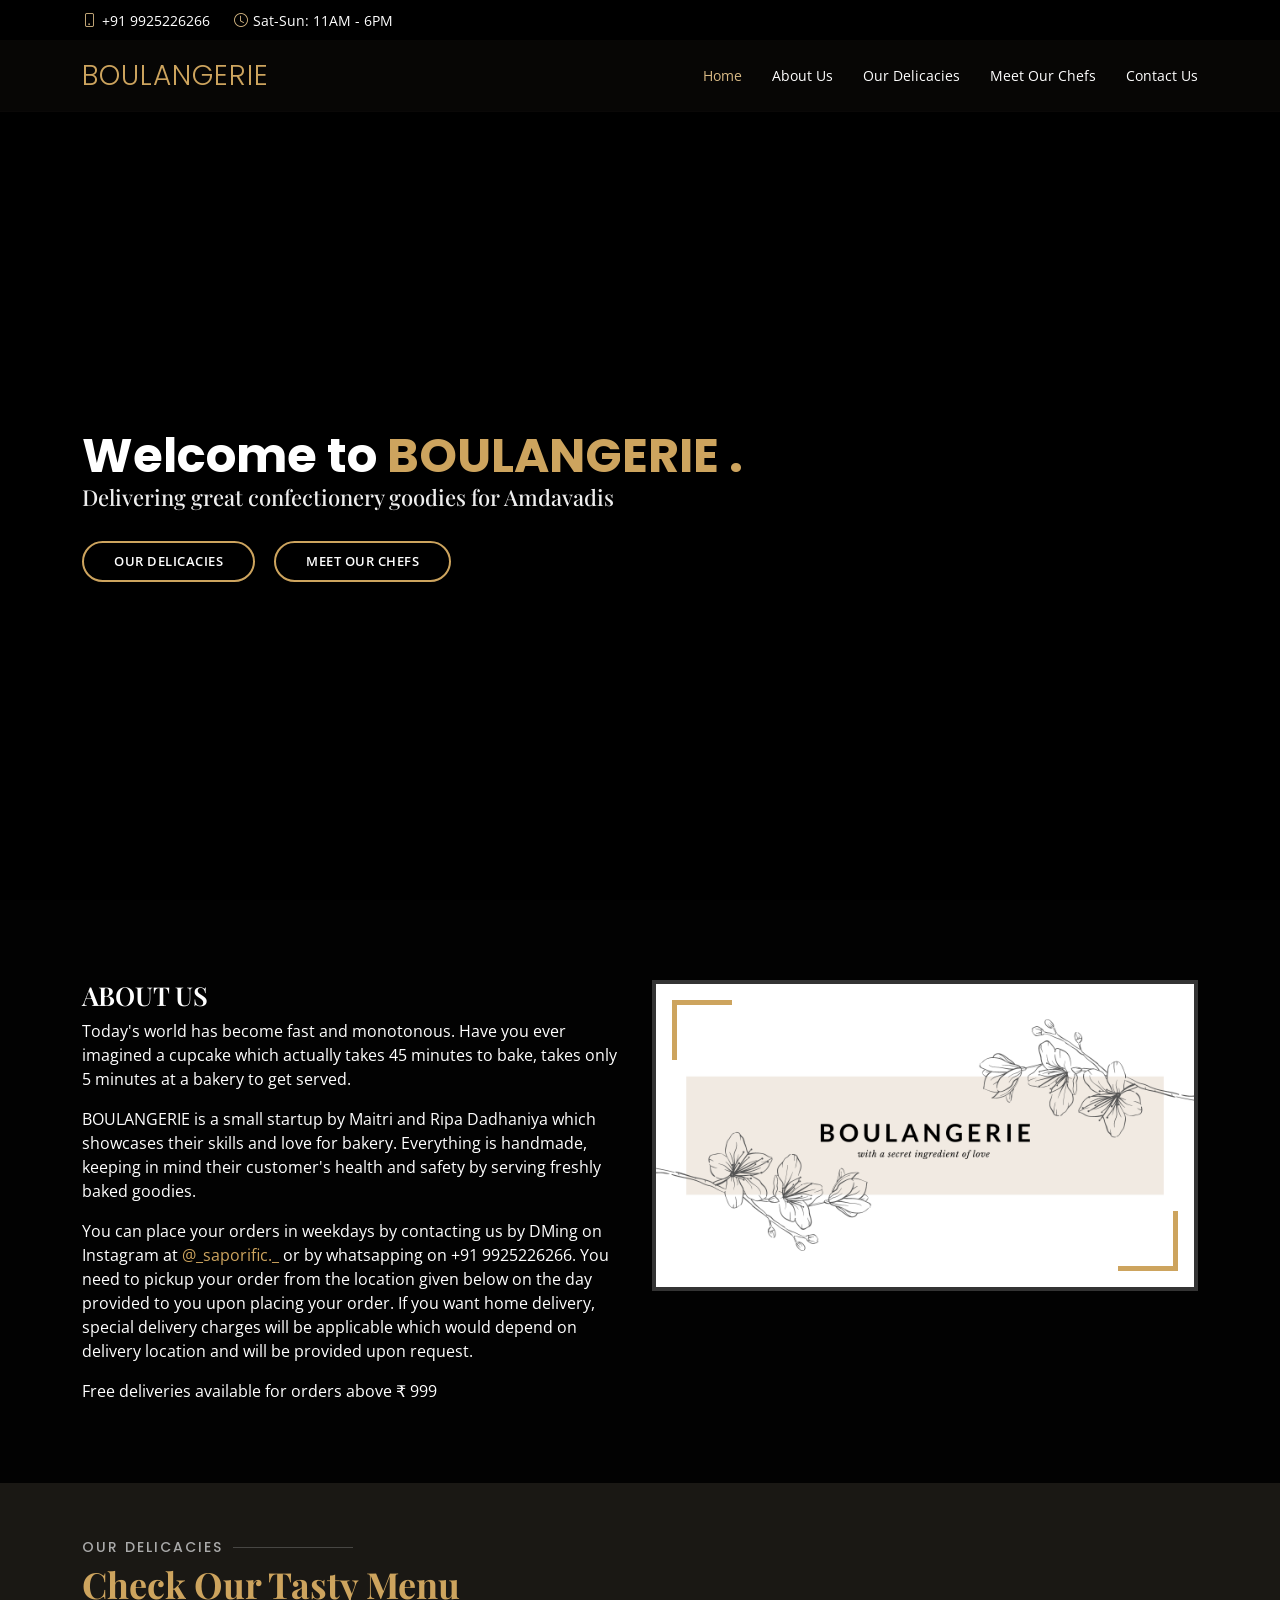
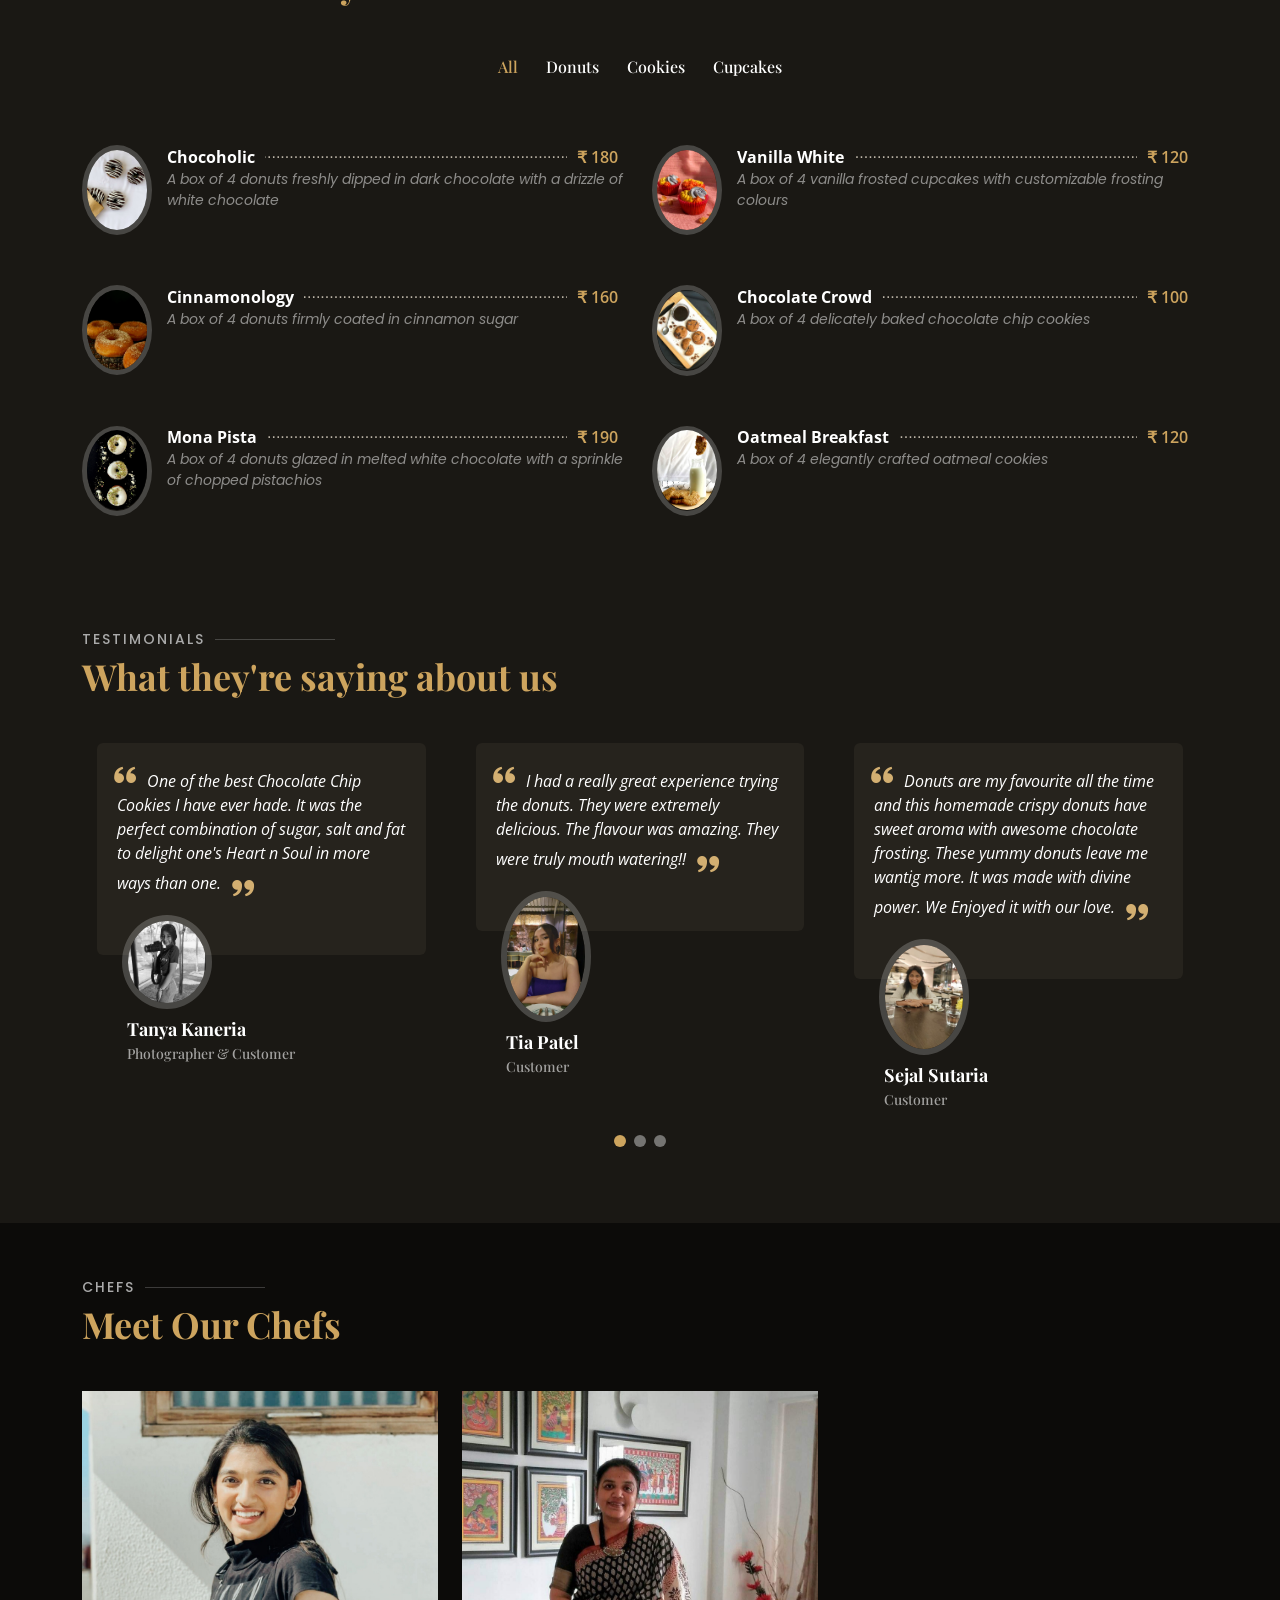
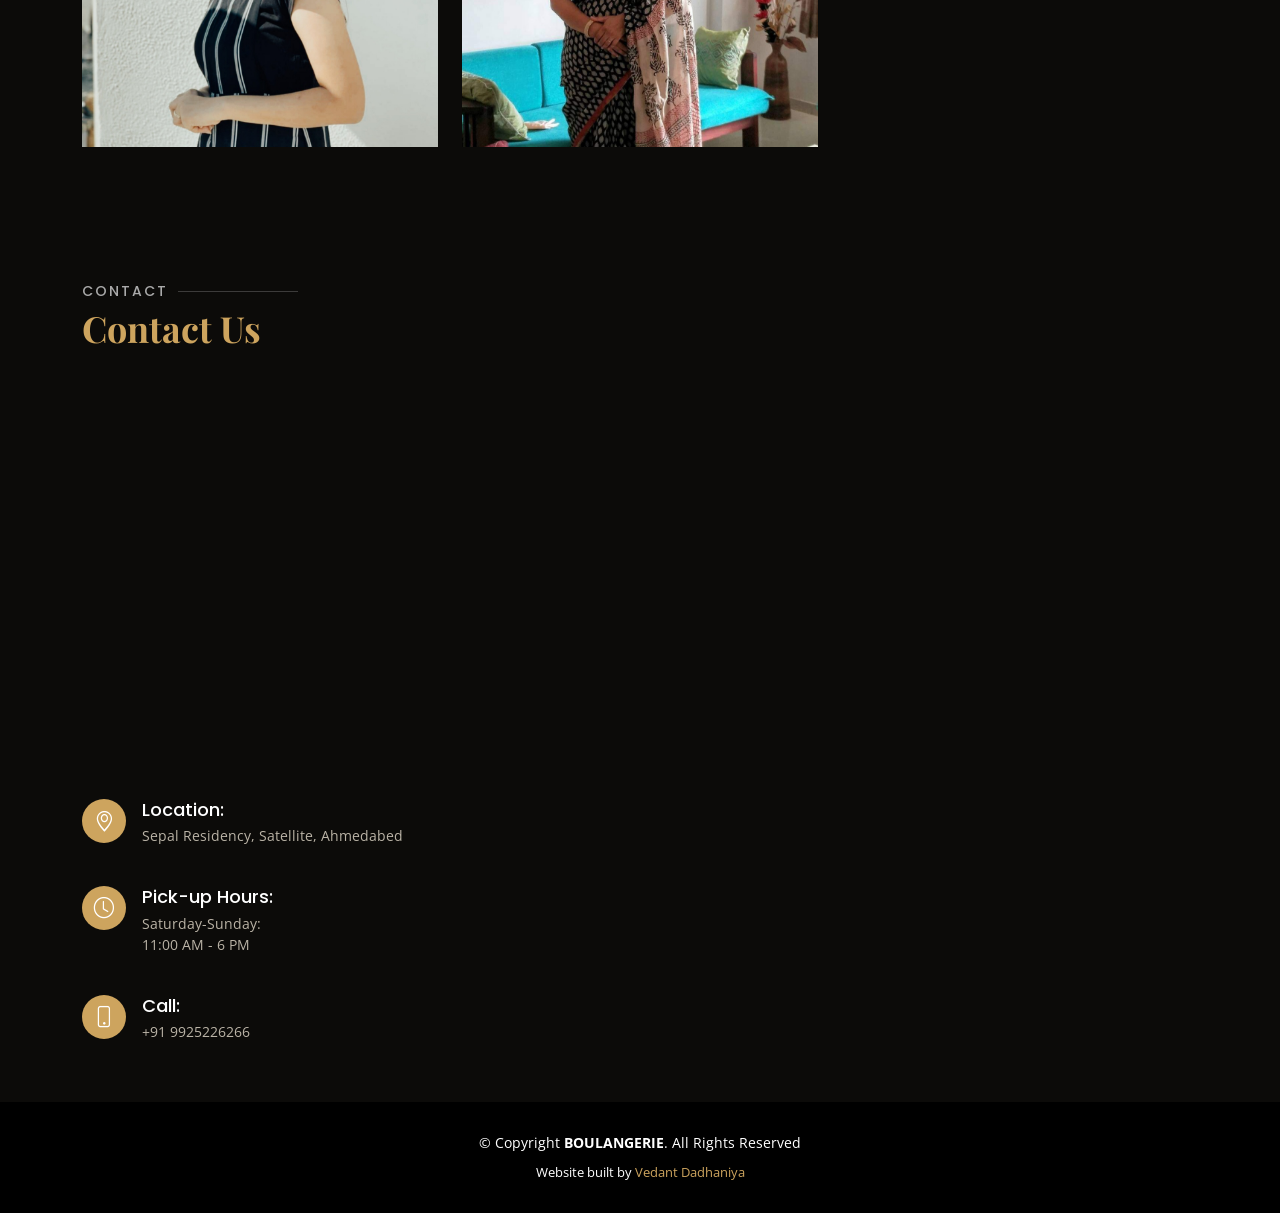
==== commit 7adaa1a4: "Creator Update #2" ====
--- a/Boulangerie/index.html
+++ b/Boulangerie/index.html
@@ -375,7 +375,7 @@
         <!-- You can delete the links only if you purchased the pro version. -->
         <!-- Licensing information: https://bootstrapmade.com/license/ -->
         <!-- Purchase the pro version with working PHP/AJAX contact form: https://bootstrapmade.com/restaurantly-restaurant-template/ -->
-        Designed by <a href='https://github.com/QuantoProgrammer'>Vedant Dadhaniya</a>
+        Website built by <a href='https://github.com/QuantoProgrammer'>Vedant Dadhaniya</a>
       </div>
     </div>
   </footer><!-- End Footer -->
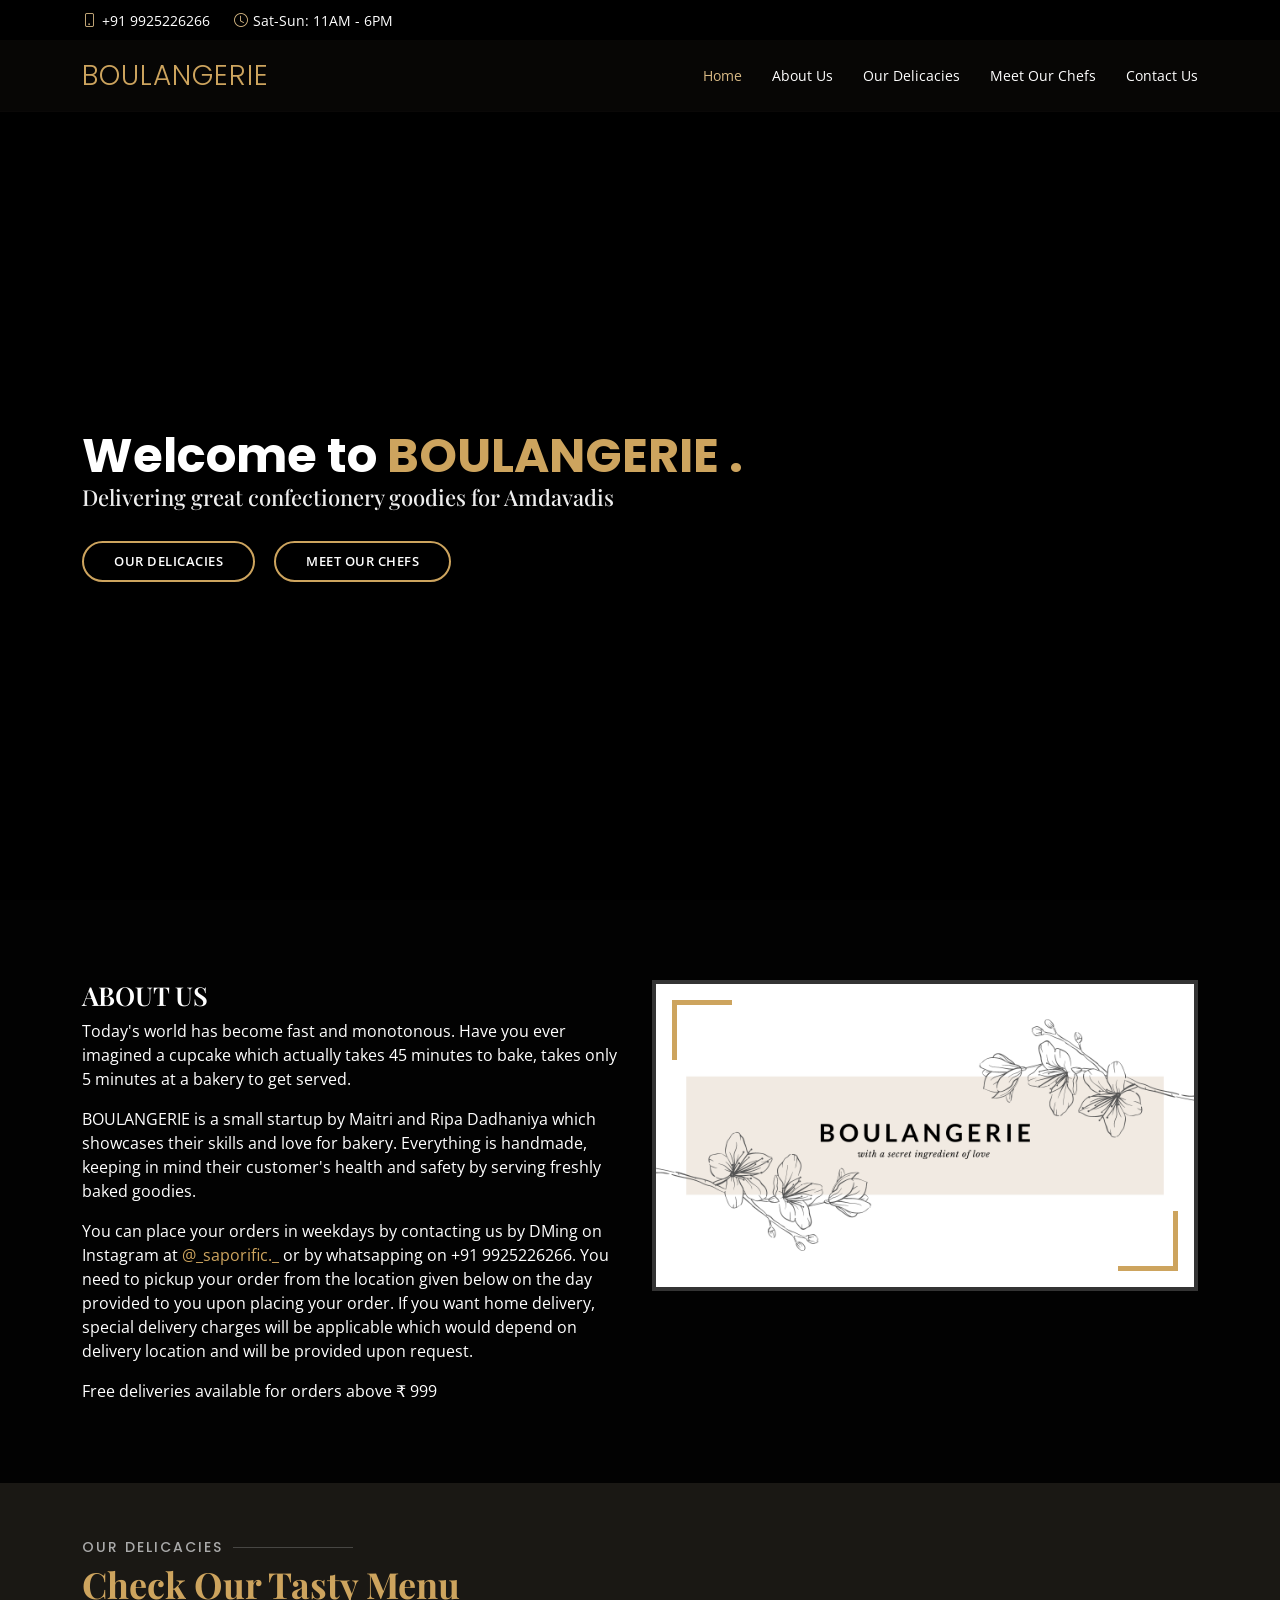
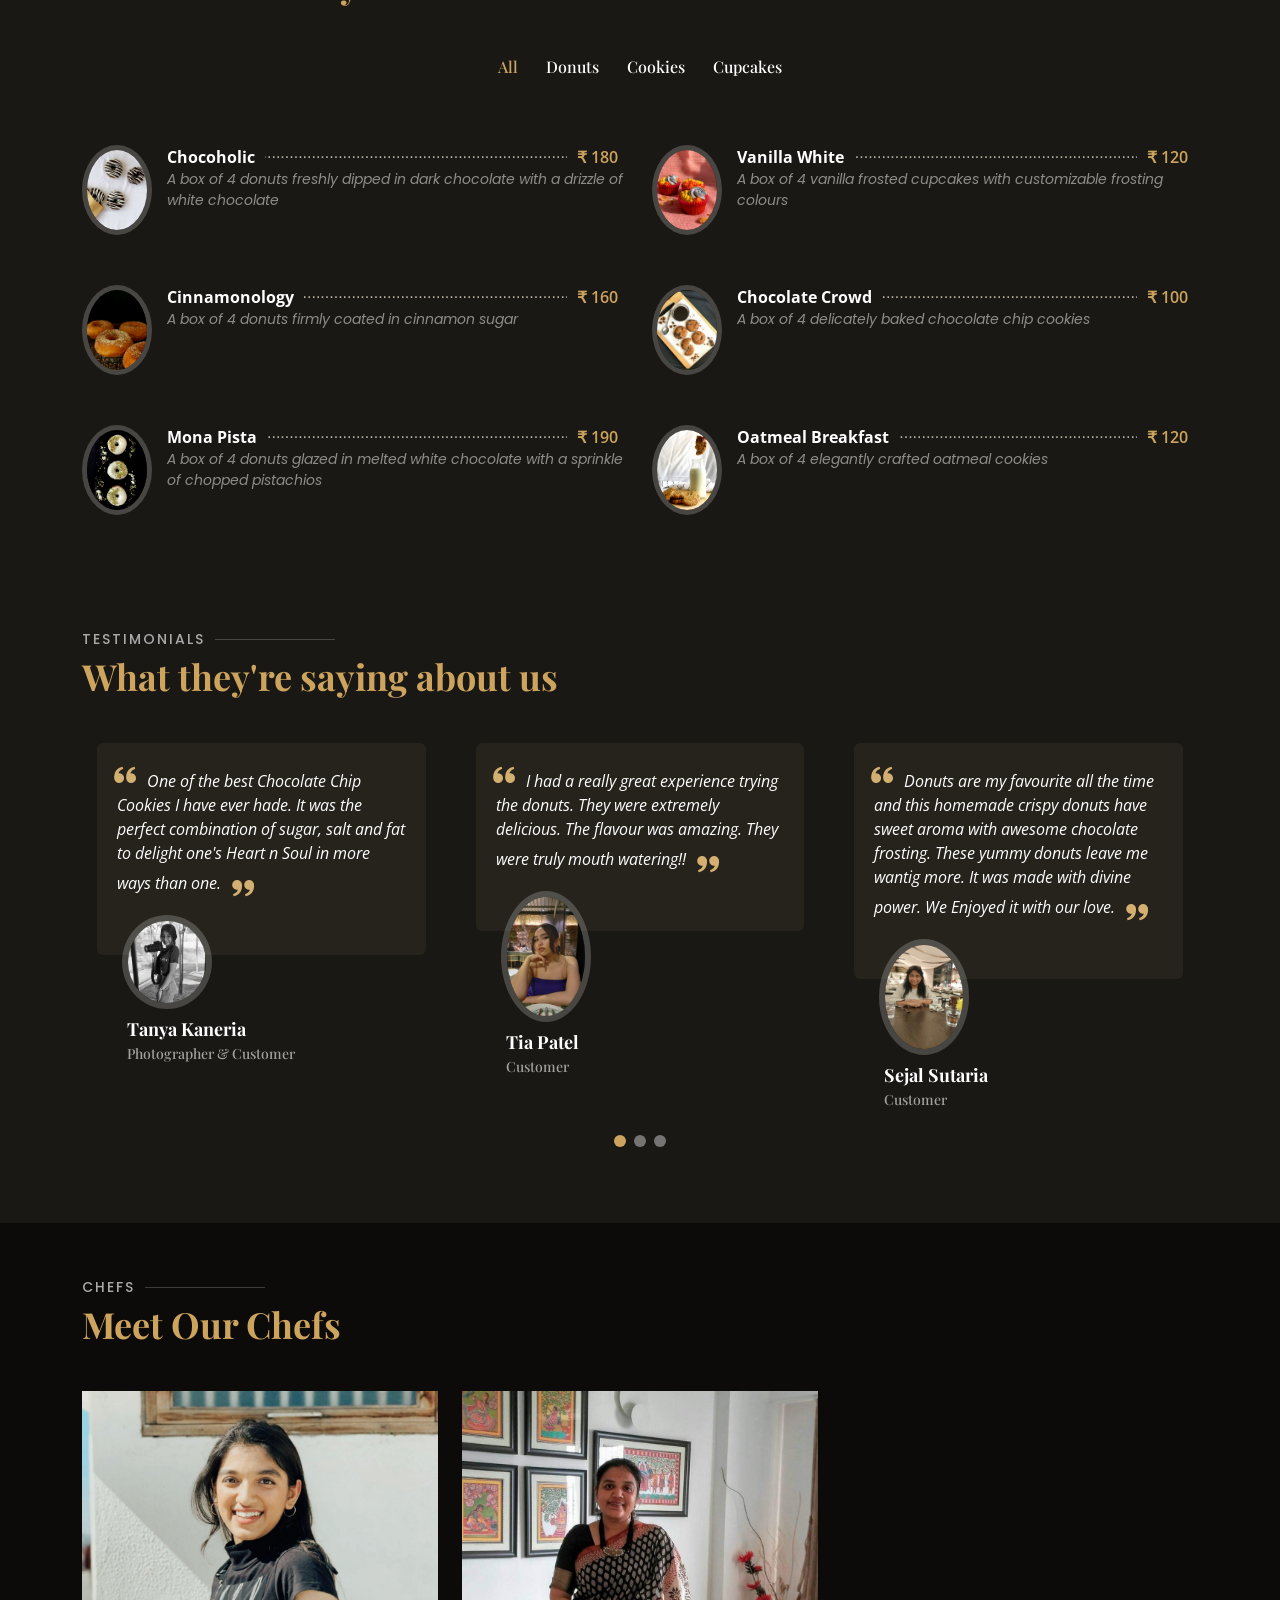
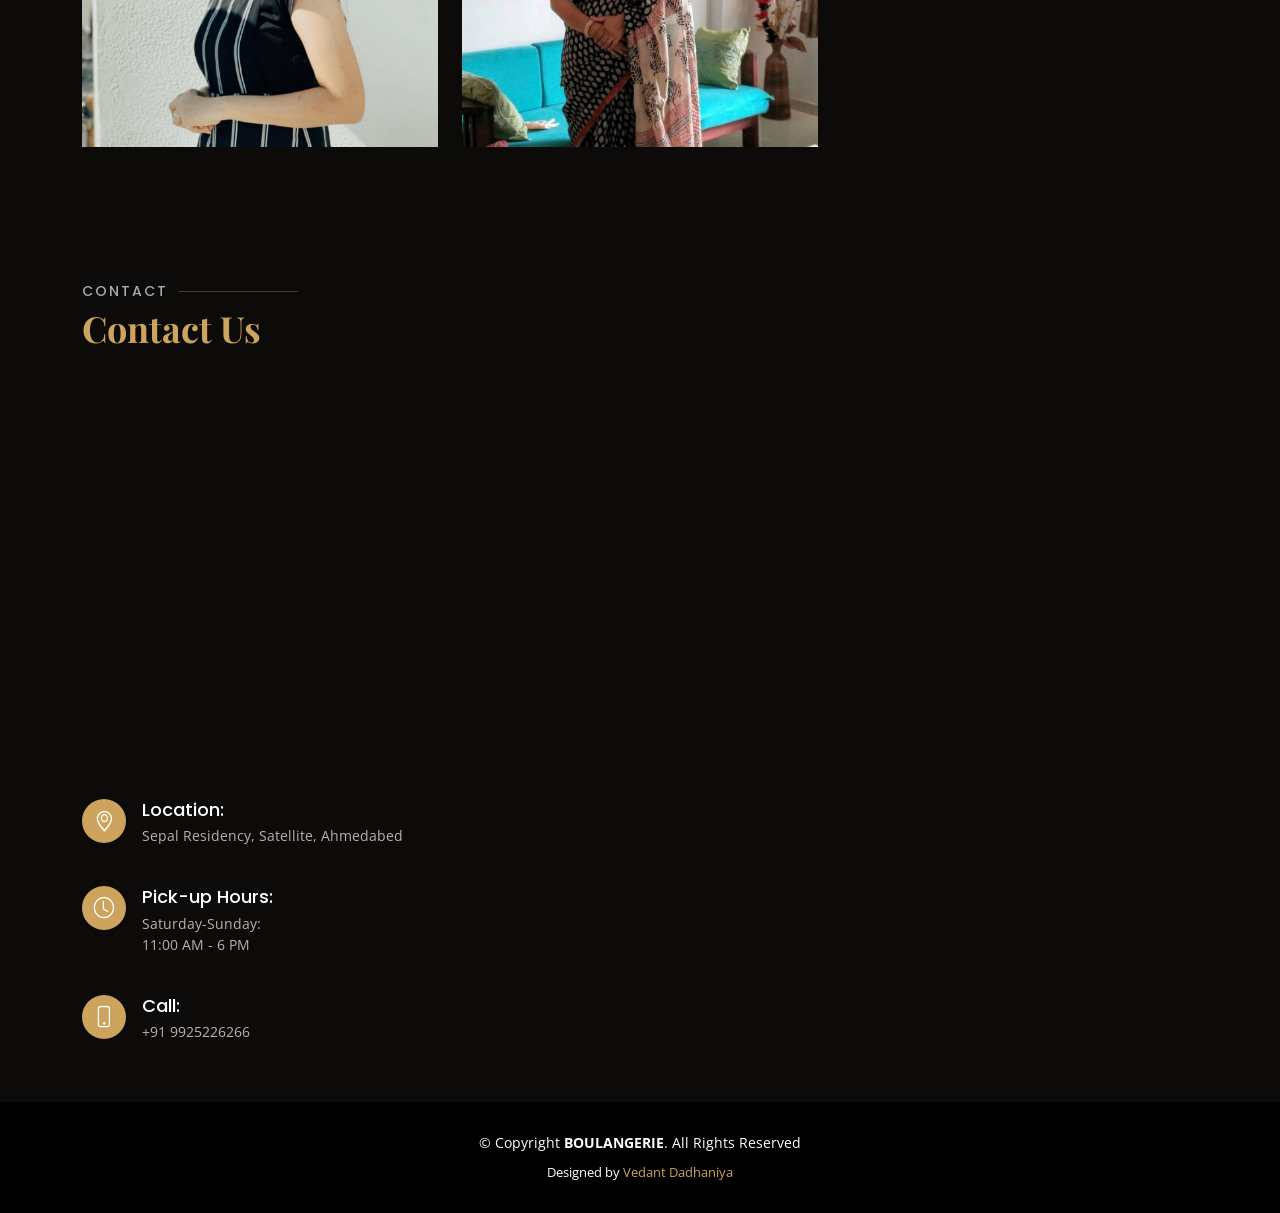
==== commit ecfb4fc9: "Update index.html" ====
--- a/Boulangerie/index.html
+++ b/Boulangerie/index.html
@@ -6,7 +6,9 @@
   <meta content="width=device-width, initial-scale=1.0" name="viewport">
 
   <title>BOULANGERIE</title>
-  <meta content="" name="description">
+  <meta content="BOULANGERIE" property="og:title">
+  <meta href="assets/img/favicon.png" property="og:icon">
+  <meta content="Delivering great confectionery goodies for Amdavadis" property="og:description">
   <meta content="" name="keywords">
 
   <!-- Favicons -->
@@ -375,7 +377,7 @@
         <!-- You can delete the links only if you purchased the pro version. -->
         <!-- Licensing information: https://bootstrapmade.com/license/ -->
         <!-- Purchase the pro version with working PHP/AJAX contact form: https://bootstrapmade.com/restaurantly-restaurant-template/ -->
-        Website built by <a href='https://github.com/QuantoProgrammer'>Vedant Dadhaniya</a>
+        Designed by <a href='https://github.com/QuantoProgrammer'>Vedant Dadhaniya</a>
       </div>
     </div>
   </footer><!-- End Footer -->
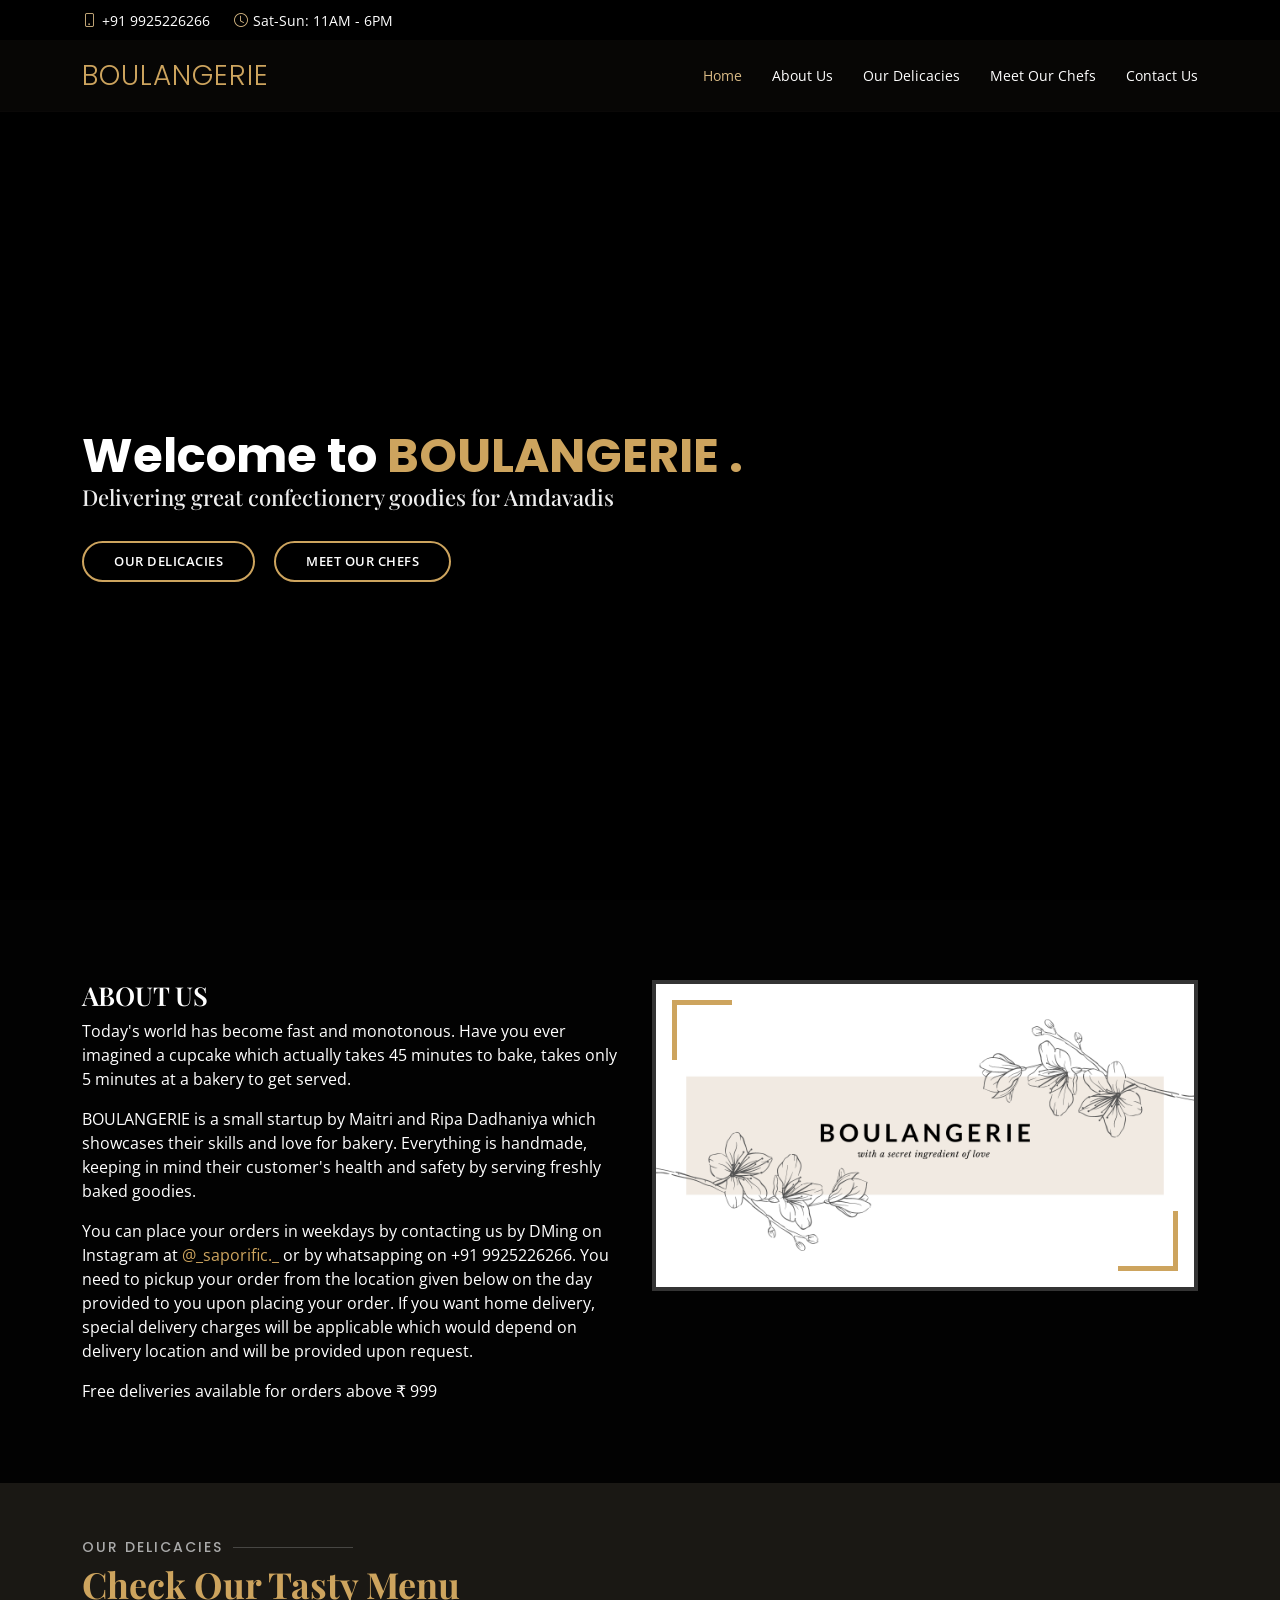
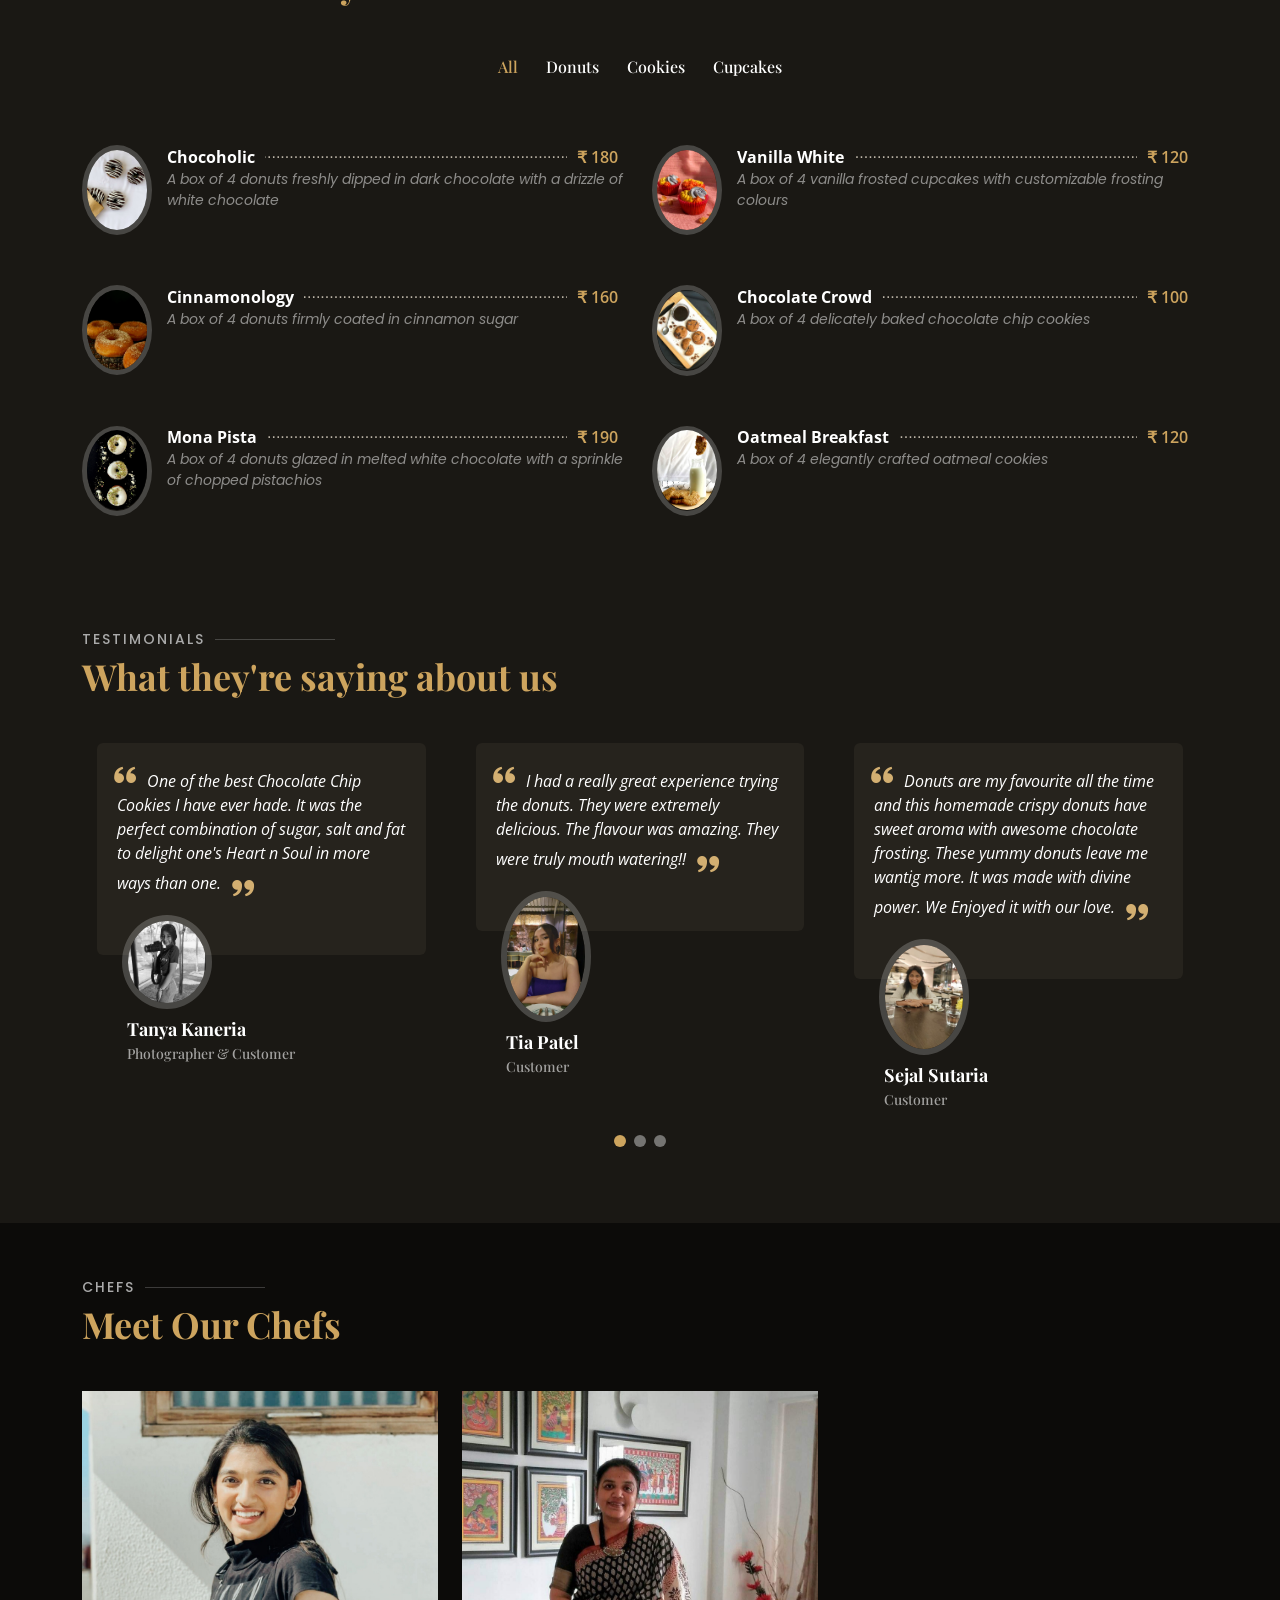
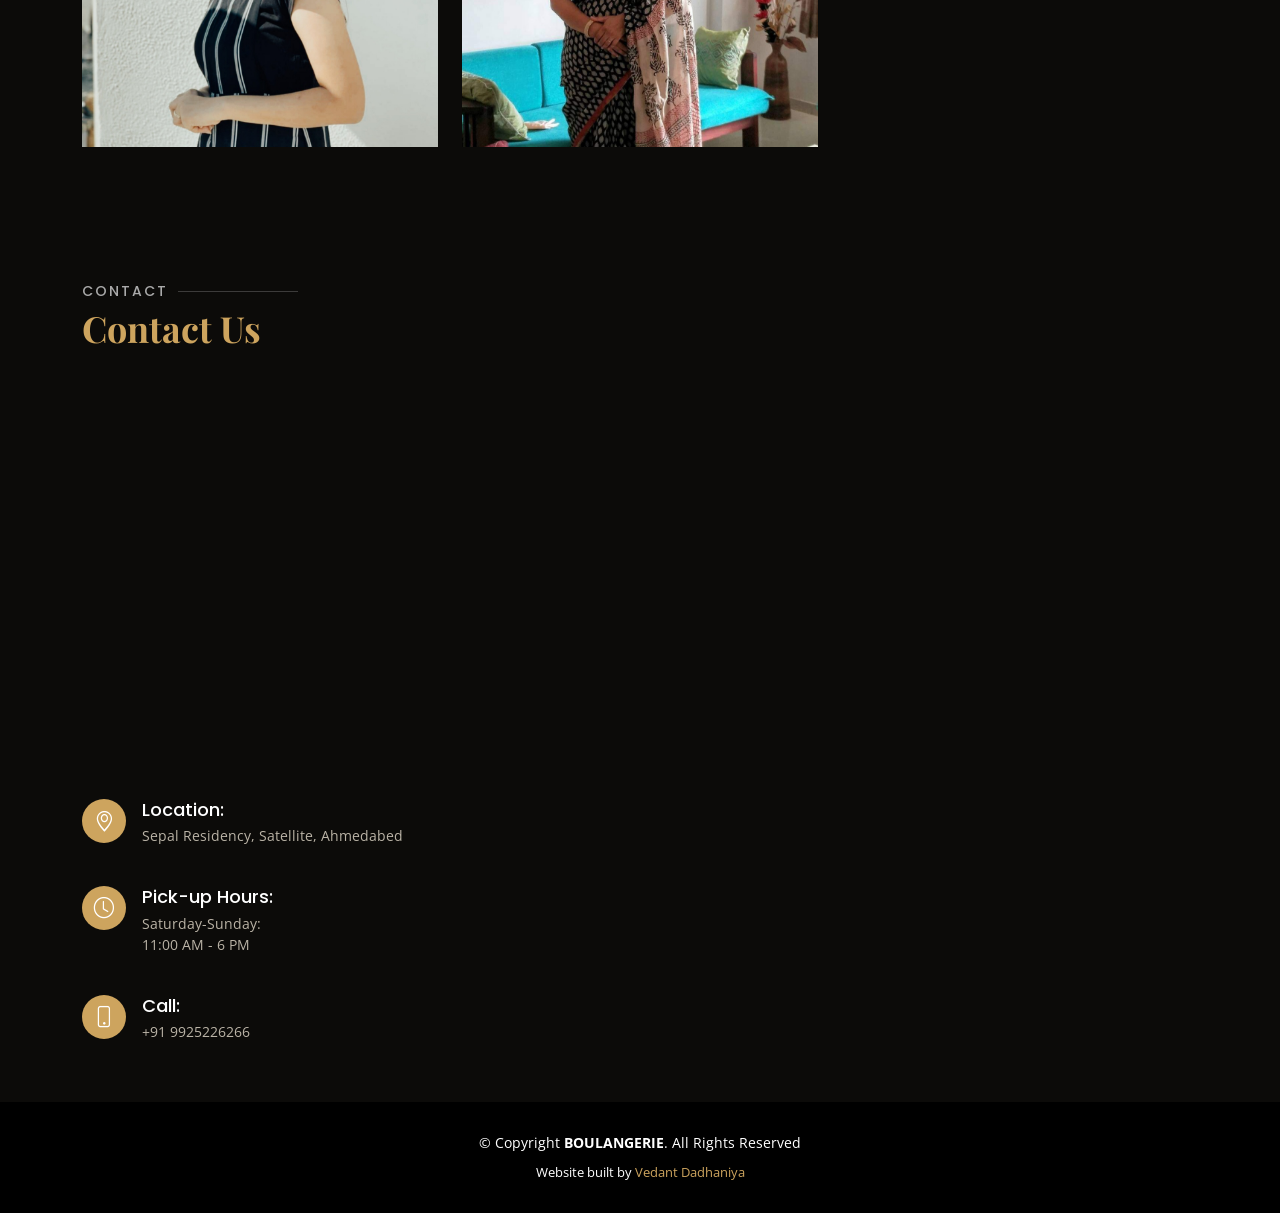
==== commit 75a52316: "Merge branch 'master' of https://github.com/QuantoProgrammer/QuantoProgrammer.github.io" ====
--- a/Boulangerie/index.html
+++ b/Boulangerie/index.html
@@ -377,7 +377,7 @@
         <!-- You can delete the links only if you purchased the pro version. -->
         <!-- Licensing information: https://bootstrapmade.com/license/ -->
         <!-- Purchase the pro version with working PHP/AJAX contact form: https://bootstrapmade.com/restaurantly-restaurant-template/ -->
-        Designed by <a href='https://github.com/QuantoProgrammer'>Vedant Dadhaniya</a>
+        Website built by <a href='https://github.com/QuantoProgrammer'>Vedant Dadhaniya</a>
       </div>
     </div>
   </footer><!-- End Footer -->
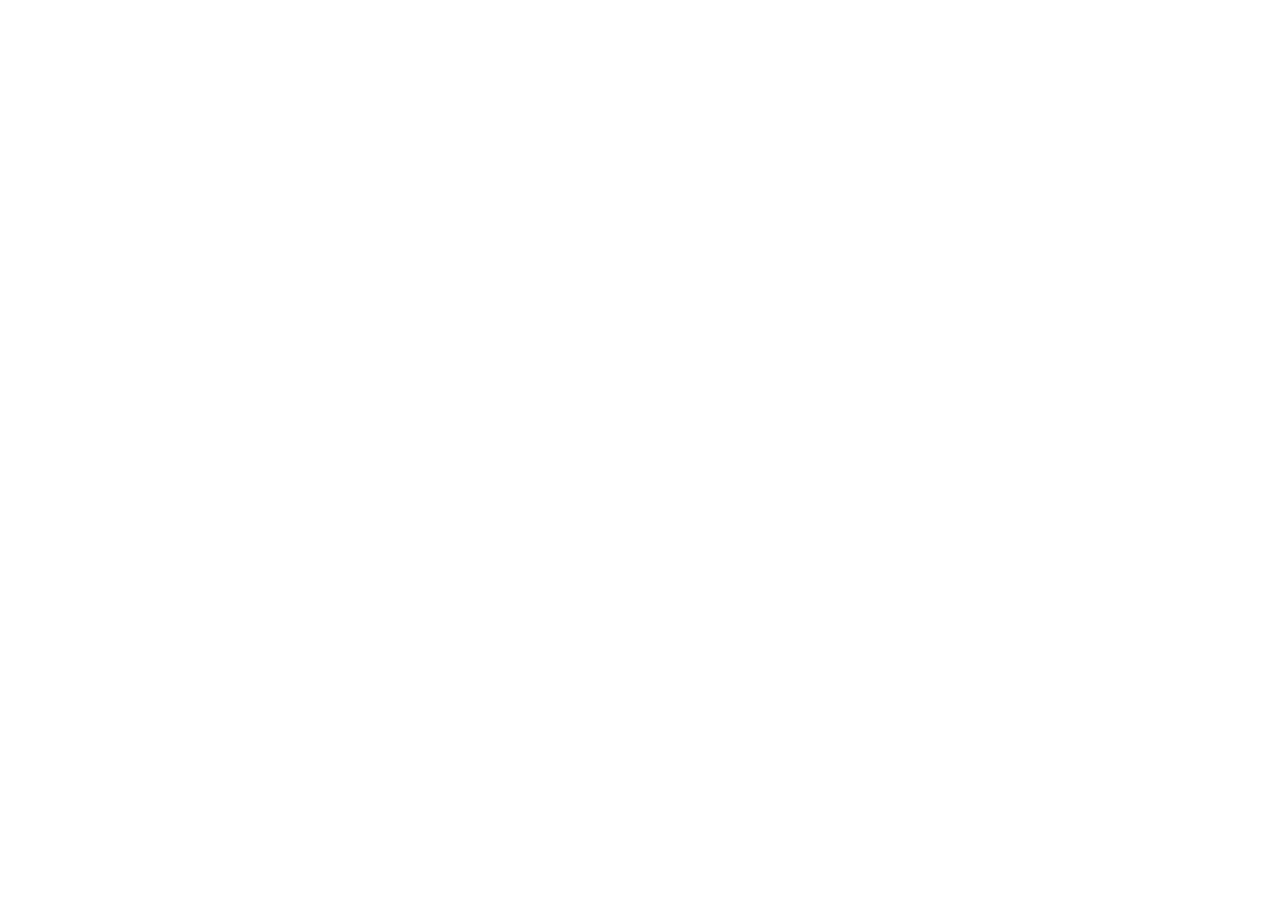
==== commit 2afd77a1: "Redirect Update" ====
--- a/Boulangerie/index.html
+++ b/Boulangerie/index.html
@@ -7,395 +7,23 @@
 
   <title>BOULANGERIE</title>
   <meta content="BOULANGERIE" property="og:title">
-  <meta href="assets/img/favicon.png" property="og:icon">
+  <meta content="assets/img/favicon.png" property="og:image">
   <meta content="Delivering great confectionery goodies for Amdavadis" property="og:description">
-  <meta content="" name="keywords">
+  <meta content="Delivering great confectionery goodies for Amdavadis" name="description">
+  <meta content="Boulangerie, bakery, desserts, donuts, cookies, cupcakes, Ahmedabad" name="keywords">
+  
+  <!-- Redirect -->
+  <meta http-equiv="refresh" content="0;url=https://boulangerie-17.web.app/" />
 
   <!-- Favicons -->
   <link href="assets/img/favicon.png" rel="icon">
   <link href="assets/img/apple-touch-icon.png" rel="apple-touch-icon">
 
-  <!-- Google Fonts -->
-  <link href="https://fonts.googleapis.com/css?family=Open+Sans:300,300i,400,400i,600,600i,700,700i|Playfair+Display:ital,wght@0,400;0,500;0,600;0,700;1,400;1,500;1,600;1,700|Poppins:300,300i,400,400i,500,500i,600,600i,700,700i" rel="stylesheet">
-
-  <!-- Vendor CSS Files -->
-  <link href="assets/vendor/animate.css/animate.min.css" rel="stylesheet">
-  <link href="assets/vendor/aos/aos.css" rel="stylesheet">
-  <link href="assets/vendor/bootstrap/css/bootstrap.min.css" rel="stylesheet">
-  <link href="assets/vendor/bootstrap-icons/bootstrap-icons.css" rel="stylesheet">
-  <link href="assets/vendor/boxicons/css/boxicons.min.css" rel="stylesheet">
-  <link href="assets/vendor/glightbox/css/glightbox.min.css" rel="stylesheet">
-  <link href="assets/vendor/swiper/swiper-bundle.min.css" rel="stylesheet">
-
-  <!-- Template Main CSS File -->
-  <link href="assets/css/style.css" rel="stylesheet">
-
-  <!-- =======================================================
-  * Template Name: BOULANGERIE - v3.0.1
-  * Template URL: https://bootstrapmade.com/restaurantly-restaurant-template/
-  * Author: BootstrapMade.com
-  * License: https://bootstrapmade.com/license/
-  ======================================================== -->
 </head>
 
 <body>
-
-  <!-- ======= Top Bar ======= -->
-  <div id="topbar" class="d-flex align-items-center fixed-top">
-    <div class="container d-flex justify-content-center justify-content-md-between">
-
-      <div class="contact-info d-flex align-items-center">
-        <i class="bi bi-phone d-flex align-items-center"><span>+91 9925226266</span></i>
-        <i class="bi bi-clock d-flex align-items-center ms-4"><span> Sat-Sun: 11AM - 6PM</span></i>
-      </div>
-    </div>
-  </div>
-
-  <!-- ======= Header ======= -->
-  <header id="header" class="fixed-top d-flex align-items-cente">
-    <div class="container-fluid container-xl d-flex align-items-center justify-content-lg-between">
-
-      <h1 class="logo me-auto me-lg-0"><a href="index.html">BOULANGERIE</a></h1>
-      <!-- Uncomment below if you prefer to use an image logo -->
-      <!-- <a href="index.html" class="logo me-auto me-lg-0"><img src="assets/img/logo.png" alt="" class="img-fluid"></a>-->
-
-      <nav id="navbar" class="navbar order-last order-lg-0">
-        <ul>
-          <li><a class="nav-link scrollto active" href="#hero">Home</a></li>
-          <li><a class="nav-link scrollto" href="#about">About Us</a></li>
-          <li><a class="nav-link scrollto" href="#menu">Our Delicacies</a></li>
-          <li><a class="nav-link scrollto" href="#chefs">Meet Our Chefs</a></li>
-          <li><a class="nav-link scrollto" href="#contact">Contact Us</a></li>
-        </ul>
-        <i class="bi bi-list mobile-nav-toggle"></i>
-      </nav><!-- .navbar -->
-
-    </div>
-  </header><!-- End Header -->
-
-  <!-- ======= Hero Section ======= -->
-  <section id="hero" class="d-flex align-items-center">
-    <div class="container position-relative text-center text-lg-start" data-aos="zoom-in" data-aos-delay="100">
-      <div class="row">
-        <div class="col-lg-8">
-          <h1>Welcome to <span>BOULANGERIE .</span></h1>
-          <h2>Delivering great confectionery goodies for Amdavadis</h2>
-
-          <div class="btns">
-            <a href="#menu" class="btn-menu animated fadeInUp scrollto">Our Delicacies</a>
-            <a href="#chefs" class="btn-book animated fadeInUp scrollto">Meet Our Chefs</a>
-          </div>
-        </div>
-
-      </div>
-    </div>
-  </section><!-- End Hero -->
-
-  <main id="main">
-
-    <!-- ======= About Section ======= -->
-    <section id="about" class="about">
-      <div class="container" data-aos="fade-up">
-
-        <div class="row">
-          <div class="col-lg-6 order-1 order-lg-2" data-aos="zoom-in" data-aos-delay="100">
-            <div class="about-img">
-              <img src="assets/img/about.jpg" alt="">
-            </div>
-          </div>
-          <div class="col-lg-6 pt-4 pt-lg-0 order-2 order-lg-1 content">
-            <h3>ABOUT US</h3>
-            <p class="font-italic">
-              Today's world has become fast and monotonous. Have you ever imagined a cupcake which actually takes 45 minutes to bake, takes only 5 minutes at a bakery to get served. 
-            </p>
-
-            <p>
-              BOULANGERIE is a small startup by Maitri and Ripa Dadhaniya which showcases their skills and love for bakery. Everything is handmade, keeping in mind their customer's health and safety by serving freshly baked goodies.
-            </p>
-
-            <p>
-              You can place your orders in weekdays by contacting us by DMing on Instagram at <a href="https://www.instagram.com/_saporific._/">@_saporific._</a> or by whatsapping on +91 9925226266. You need to pickup your order from the location given below on the day provided to you upon placing your order. If you want home delivery, special delivery charges will be applicable which would depend on delivery location and will be provided upon request.
-            </p>
-
-            <p>
-              Free deliveries available for orders above ₹ 999
-            </p>
-          </div>
-        </div>
-
-      </div>
-    </section><!-- End About Section -->
-
-    <!-- ======= Menu Section ======= -->
-    <section id="menu" class="menu section-bg">
-      <div class="container" data-aos="fade-up">
-
-        <div class="section-title">
-          <h2>Our Delicacies</h2>
-          <p>Check Our Tasty Menu</p>
-        </div>
-
-        <div class="row" data-aos="fade-up" data-aos-delay="100">
-          <div class="col-lg-12 d-flex justify-content-center">
-            <ul id="menu-flters">
-              <li data-filter="*" class="filter-active">All</li>
-              <li data-filter=".filter-starters">Donuts</li>
-              <li data-filter=".filter-salads">Cookies</li>
-              <li data-filter=".filter-specialty">Cupcakes</li>
-            </ul>
-          </div>
-        </div>
-
-        <div class="row menu-container" data-aos="fade-up" data-aos-delay="200">
-
-          <div class="col-lg-6 menu-item filter-starters">
-            <img src="assets/img/menu/CLD.jpg" class="menu-img" alt="">
-            <div class="menu-content">
-              <a href="#">Chocoholic</a><span>₹ 180</span>
-            </div>
-            <div class="menu-ingredients">
-              A box of 4 donuts freshly dipped in dark chocolate with a drizzle of white chocolate
-            </div>
-          </div>
-
-          <div class="col-lg-6 menu-item filter-specialty">
-            <img src="assets/img/menu/vanilla-frosted-cupcakes.jpg" class="menu-img" alt="">
-            <div class="menu-content">
-              <a href="#">Vanilla White</a><span>₹ 120</span>
-            </div>
-            <div class="menu-ingredients">
-              A box of 4 vanilla frosted cupcakes with customizable frosting colours
-            </div>
-          </div>
-
-          <div class="col-lg-6 menu-item filter-starters">
-            <img src="assets/img/menu/CD.jpg" class="menu-img" alt="">
-            <div class="menu-content">
-              <a href="#">Cinnamonology</a><span>₹ 160</span>
-            </div>
-            <div class="menu-ingredients">
-              A box of 4 donuts firmly coated in cinnamon sugar
-            </div>
-          </div>
-
-          <div class="col-lg-6 menu-item filter-salads">
-            <img src="assets/img/menu/chocolate-chip-cookies.jpg" class="menu-img" alt="">
-            <div class="menu-content">
-              <a href="#">Chocolate Crowd</a><span>₹ 100</span>
-            </div>
-            <div class="menu-ingredients">
-              A box of 4 delicately baked chocolate chip cookies
-            </div>
-          </div>
-
-          <div class="col-lg-6 menu-item filter-starters">
-            <img src="assets/img/menu/PD.jpg" class="menu-img" alt="">
-            <div class="menu-content">
-              <a href="#">Mona Pista</a><span>₹ 190</span>
-            </div>
-            <div class="menu-ingredients">
-              A box of 4 donuts glazed in melted white chocolate with a sprinkle of chopped pistachios
-            </div>
-          </div>
-
-          <div class="col-lg-6 menu-item filter-salads">
-            <img src="assets/img/menu/oatmeal-cookies.jpg" class="menu-img" alt="">
-            <div class="menu-content">
-              <a href="#">Oatmeal Breakfast</a><span>₹ 120</span>
-            </div>
-            <div class="menu-ingredients">
-              A box of 4 elegantly crafted oatmeal cookies
-            </div>
-          </div>
-
-        </div>
-
-      </div>
-    </section><!-- End Menu Section -->
-    
-    <!-- ======= Testimonials Section ======= -->
-    <section id="testimonials" class="testimonials section-bg">
-      <div class="container" data-aos="fade-up">
-
-        <div class="section-title">
-          <h2>Testimonials</h2>
-          <p>What they're saying about us</p>
-        </div>
-
-        <div class="testimonials-slider swiper-container" data-aos="fade-up" data-aos-delay="100">
-          <div class="swiper-wrapper">
-
-            <div class="swiper-slide">
-              <div class="testimonial-item">
-                <p>
-                  <i class="bx bxs-quote-alt-left quote-icon-left"></i>
-                  One of the best Chocolate Chip Cookies I have ever hade. It was the perfect combination of sugar, salt and fat to delight one's Heart n Soul in more ways than one.
-                  <i class="bx bxs-quote-alt-right quote-icon-right"></i>
-                </p>
-                <img src="assets/img/testimonials/testimonials-1.jpg" class="testimonial-img" alt="">
-                <h3>Tanya Kaneria</h3>
-                <h4>Photographer &amp; Customer</h4>
-              </div>
-            </div><!-- End testimonial item -->
-
-            <div class="swiper-slide">
-              <div class="testimonial-item">
-                <p>
-                  <i class="bx bxs-quote-alt-left quote-icon-left"></i>
-                  I had a really great experience trying the donuts. They were extremely delicious. The flavour was amazing. They were truly mouth watering!!
-                  <i class="bx bxs-quote-alt-right quote-icon-right"></i>
-                </p>
-                <img src="assets/img/testimonials/testimonials-2.jpg" class="testimonial-img" alt="">
-                <h3>Tia Patel</h3>
-                <h4>Customer</h4>
-              </div>
-            </div><!-- End testimonial item -->
-
-            <div class="swiper-slide">
-              <div class="testimonial-item">
-                <p>
-                  <i class="bx bxs-quote-alt-left quote-icon-left"></i>
-                  Donuts are my favourite all the time and this homemade crispy donuts have sweet aroma with awesome chocolate frosting. These yummy donuts leave me wantig more. It was made with divine power. We Enjoyed it with our love.
-                  <i class="bx bxs-quote-alt-right quote-icon-right"></i>
-                </p>
-                <img src="assets/img/testimonials/testimonials-3.jpg" class="testimonial-img" alt="">
-                <h3>Sejal Sutaria</h3>
-                <h4>Customer</h4>
-              </div>
-            </div><!-- End testimonial item -->
-
-          </div>
-          <div class="swiper-pagination"></div>
-        </div>
-
-      </div>
-    </section><!-- End Testimonials Section -->
-
-    <!-- ======= Chefs Section ======= -->
-    <section id="chefs" class="chefs">
-      <div class="container" data-aos="fade-up">
-
-        <div class="section-title">
-          <h2>Chefs</h2>
-          <p>Meet Our Chefs</p>
-        </div>
-
-        <div class="row">
-
-          <div class="col-lg-4 col-md-6">
-            <div class="member" data-aos="zoom-in" data-aos-delay="100">
-              <img src="assets/img/chefs/chefs-1.jpg" class="img-fluid" alt="">
-              <div class="member-info">
-                <div class="member-info-content">
-                  <h4>Maitri Dadhaniya</h4>
-                  <span>Student & Owner</span>
-                </div>
-                <div class="social">
-                  <a href="https://www.instagram.com/_saporific._/"><i class="bi bi-instagram"></i></a>
-                </div>
-              </div>
-            </div>
-          </div>
-
-          <div class="col-lg-4 col-md-6">
-            <div class="member" data-aos="zoom-in" data-aos-delay="200">
-              <img src="assets/img/chefs/chefs-2.jpg" class="img-fluid" alt="">
-              <div class="member-info">
-                <div class="member-info-content">
-                  <h4>Ripa Dadhaniya</h4>
-                  <span>Homemaker & Co-Owner</span>
-                </div>
-              </div>
-            </div>
-          </div>
-
-        </div>
-
-      </div>
-    </section><!-- End Chefs Section -->
-
-    <!-- ======= Contact Section ======= -->
-    <section id="contact" class="contact">
-      <div class="container" data-aos="fade-up">
-
-        <div class="section-title">
-          <h2>Contact</h2>
-          <p>Contact Us</p>
-        </div>
-      </div>
-
-      <div data-aos="fade-up">
-        <iframe width="100%" height="350" frameborder="0" scrolling="no" marginheight="0" marginwidth="0" src="https://maps.google.com/maps?width=100%25&amp;height=350&amp;hl=en&amp;q=Sepal%20Residency,%20Jodhpur%20Village,%20Ahmedabad+(Sepal%20Residency)&amp;t=&amp;z=16&amp;ie=UTF8&amp;iwloc=B&amp;output=embed"></iframe>
-      </div>
-
-      <div class="container" data-aos="fade-up">
-
-        <div class="row mt-5">
-
-          <div class="col-lg-4">
-            <div class="info">
-              <div class="address">
-                <i class="bi bi-geo-alt"></i>
-                <h4>Location:</h4>
-                <p>Sepal Residency, Satellite, Ahmedabed</p>
-              </div>
-
-              <div class="open-hours">
-                <i class="bi bi-clock"></i>
-                <h4>Pick-up Hours:</h4>
-                <p>
-                  Saturday-Sunday:<br>
-                  11:00 AM - 6 PM
-                </p>
-              </div>
-
-              <div class="phone">
-                <i class="bi bi-phone"></i>
-                <h4>Call:</h4>
-                <p>+91 9925226266</p>
-              </div>
-
-            </div>
-
-          </div>
-
-        </div>
-
-      </div>
-    </section><!-- End Contact Section -->
-
-  </main><!-- End #main -->
-
-  <!-- ======= Footer ======= -->
-  <footer id="footer">
-    <div class="container">
-      <div class="copyright">
-        &copy; Copyright <strong><span>BOULANGERIE</span></strong>. All Rights Reserved
-      </div>
-      <div class="credits">
-        <!-- All the links in the footer should remain intact. -->
-        <!-- You can delete the links only if you purchased the pro version. -->
-        <!-- Licensing information: https://bootstrapmade.com/license/ -->
-        <!-- Purchase the pro version with working PHP/AJAX contact form: https://bootstrapmade.com/restaurantly-restaurant-template/ -->
-        Website built by <a href='https://github.com/QuantoProgrammer'>Vedant Dadhaniya</a>
-      </div>
-    </div>
-  </footer><!-- End Footer -->
-
-  <div id="preloader"></div>
-  <a href="#" class="back-to-top d-flex align-items-center justify-content-center"><i class="bi bi-arrow-up-short"></i></a>
-
-  <!-- Vendor JS Files -->
-  <script src="assets/vendor/aos/aos.js"></script>
-  <script src="assets/vendor/bootstrap/js/bootstrap.bundle.min.js"></script>
-  <script src="assets/vendor/glightbox/js/glightbox.min.js"></script>
-  <script src="assets/vendor/isotope-layout/isotope.pkgd.min.js"></script>
-  <script src="assets/vendor/php-email-form/validate.js"></script>
-  <script src="assets/vendor/swiper/swiper-bundle.min.js"></script>
-
-  <!-- Template Main JS File -->
-  <script src="assets/js/main.js"></script>
-
+  <p>You will be redirected shortly.</p><br />
+  <p>If the redirect doesn't start soon, <a href="https://boulangerie-17.web.app/">click here.</a></p>
 </body>
 
 </html>
